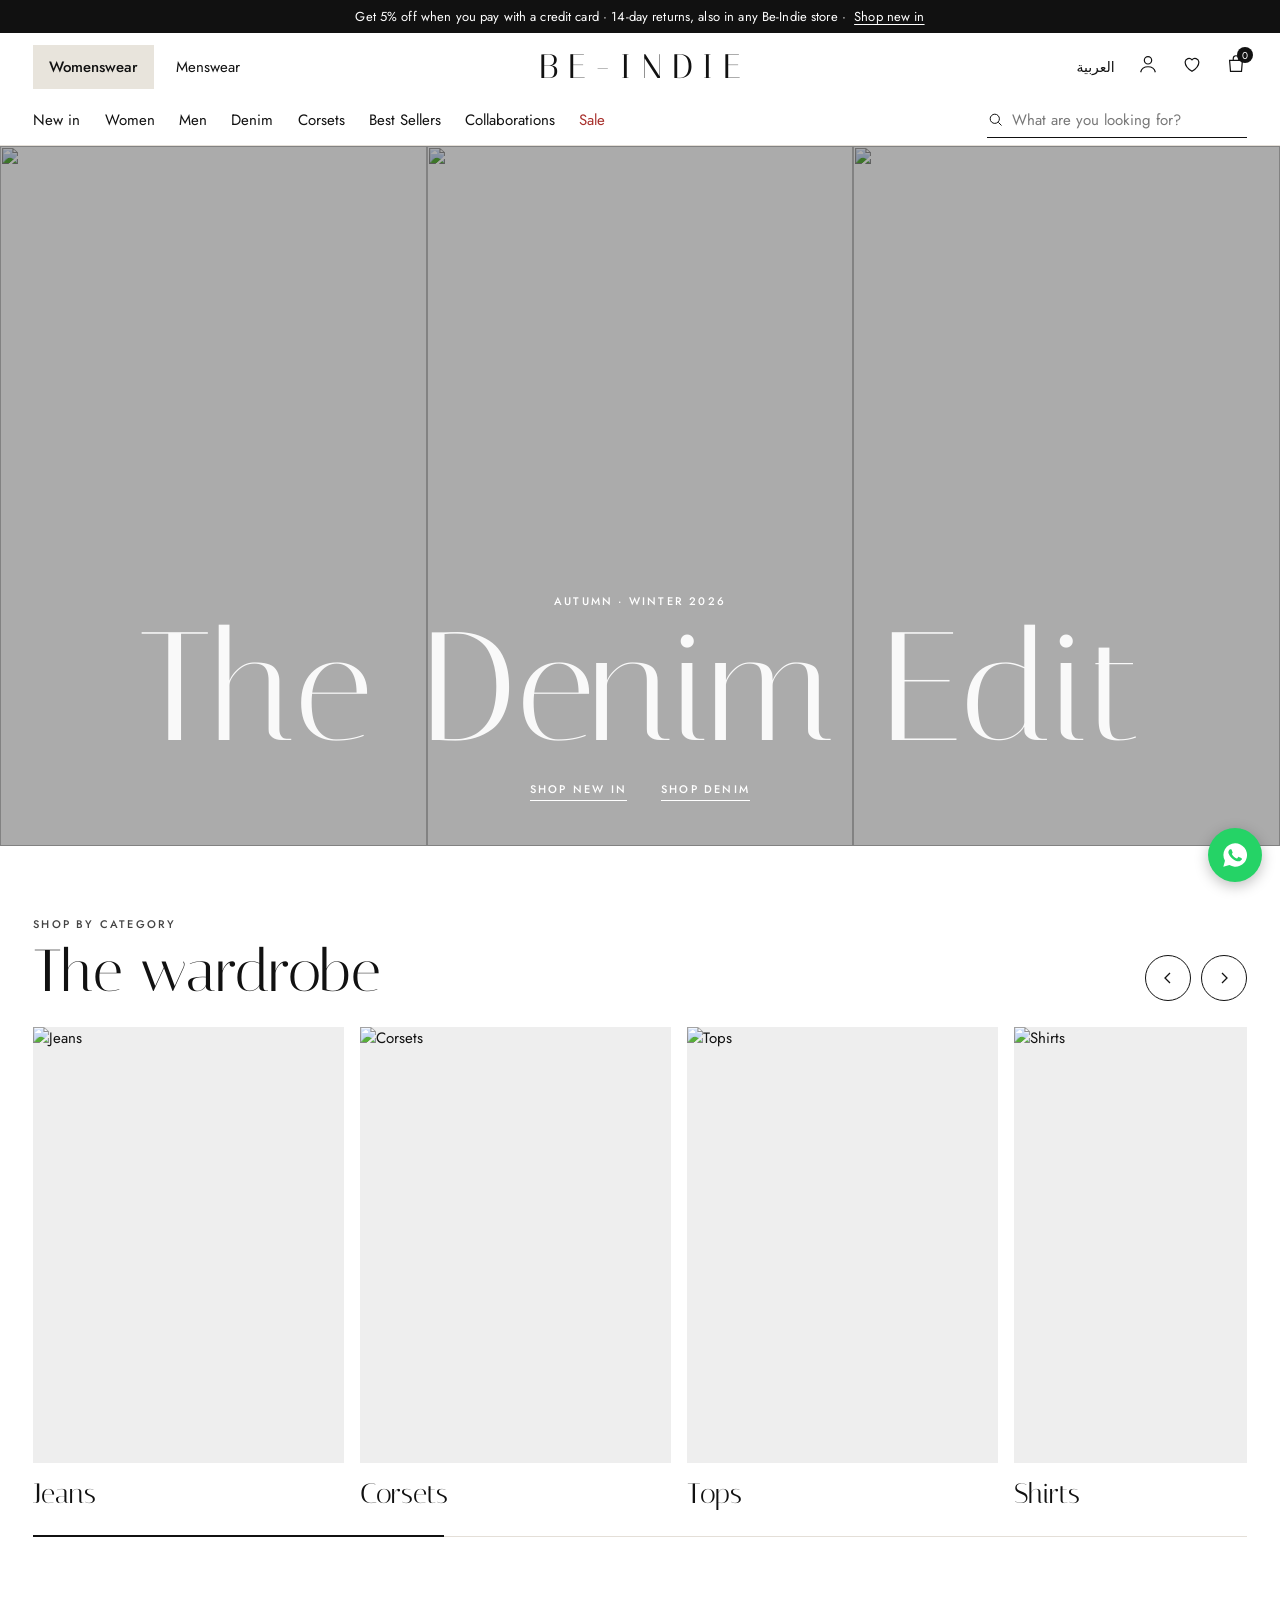
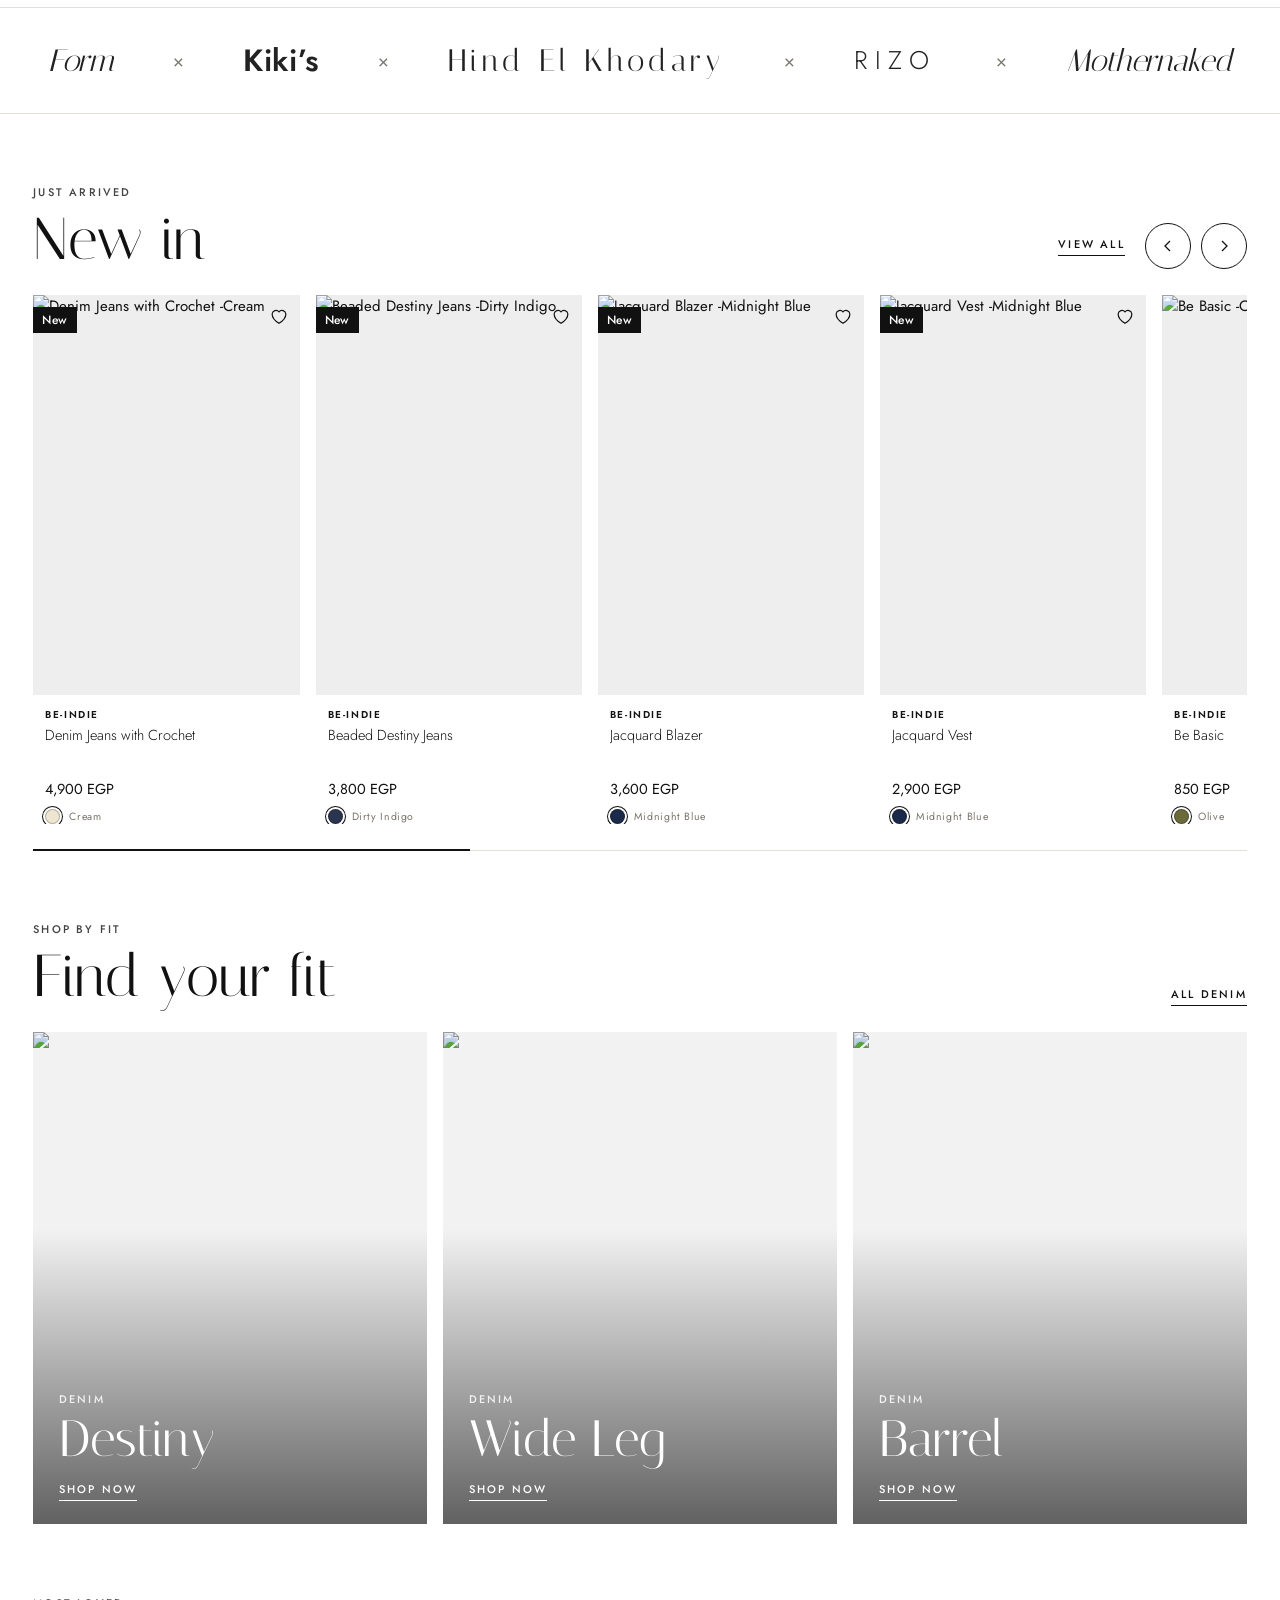
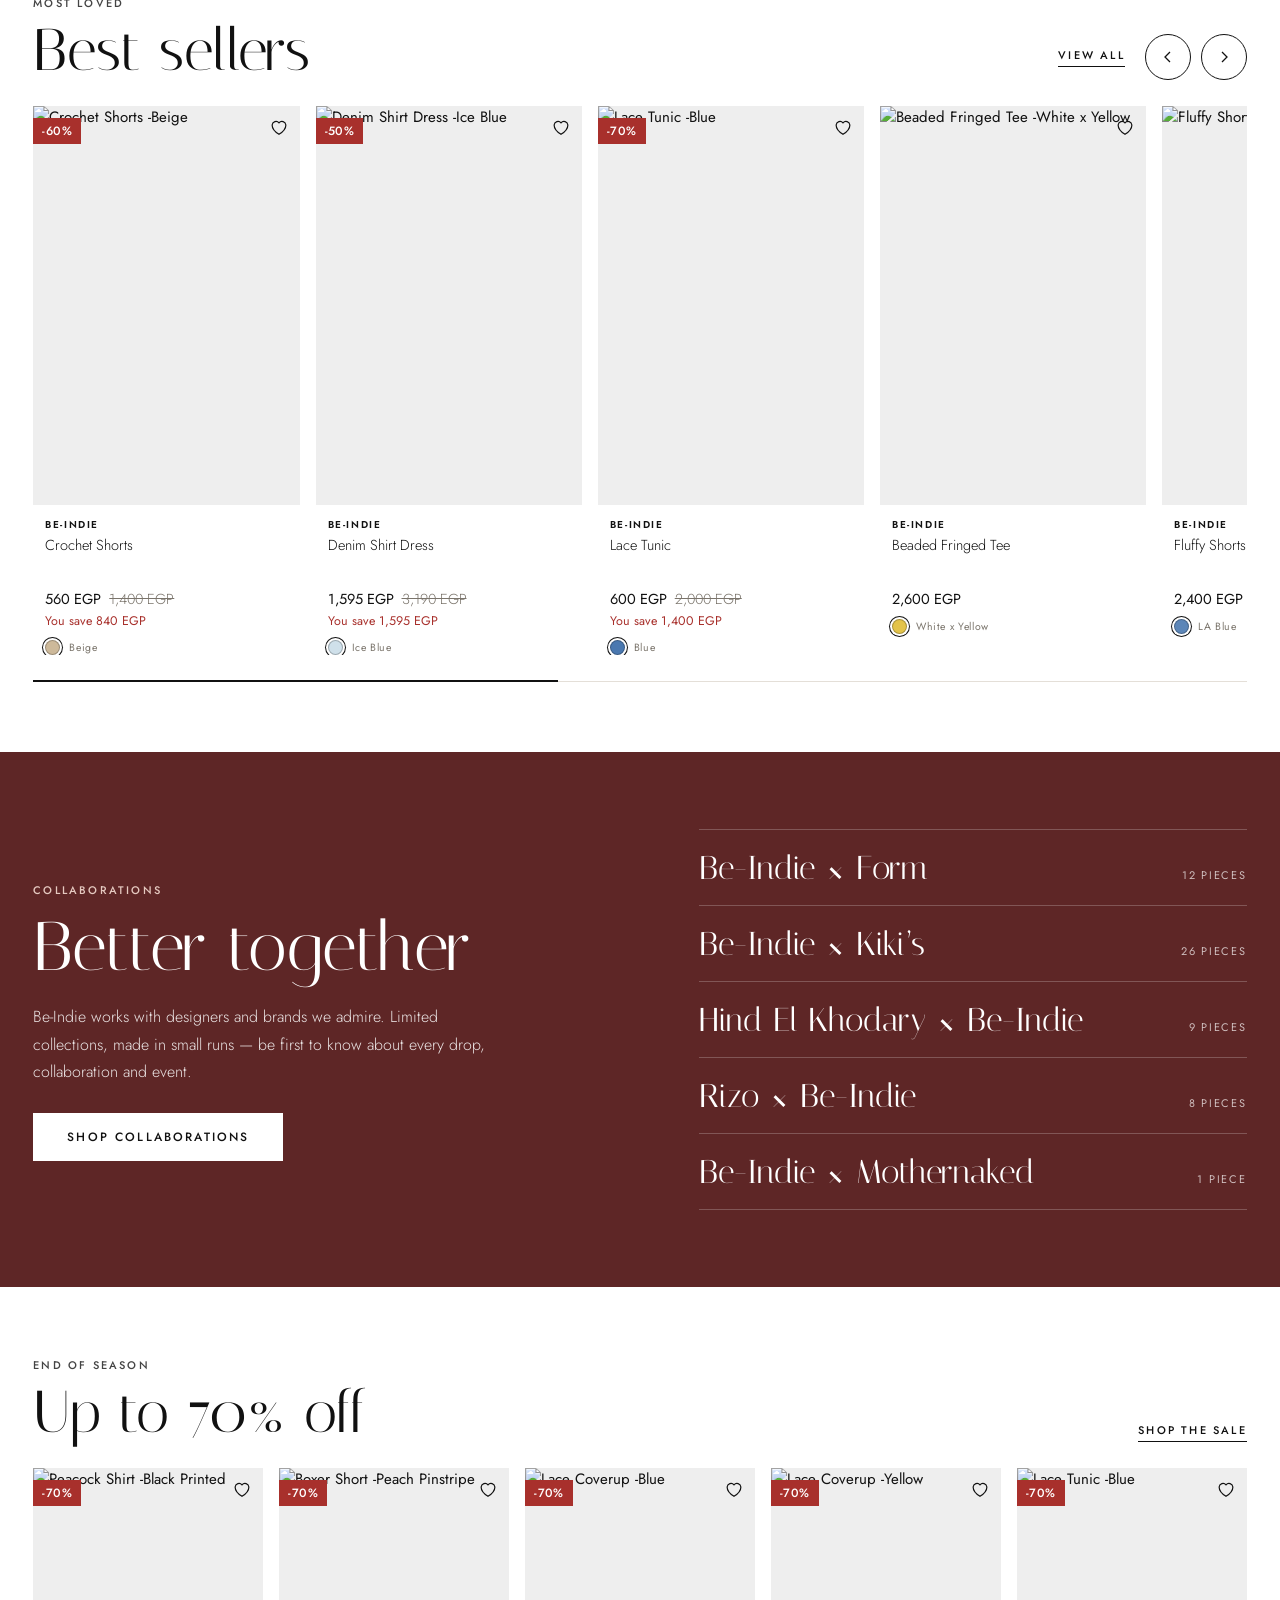
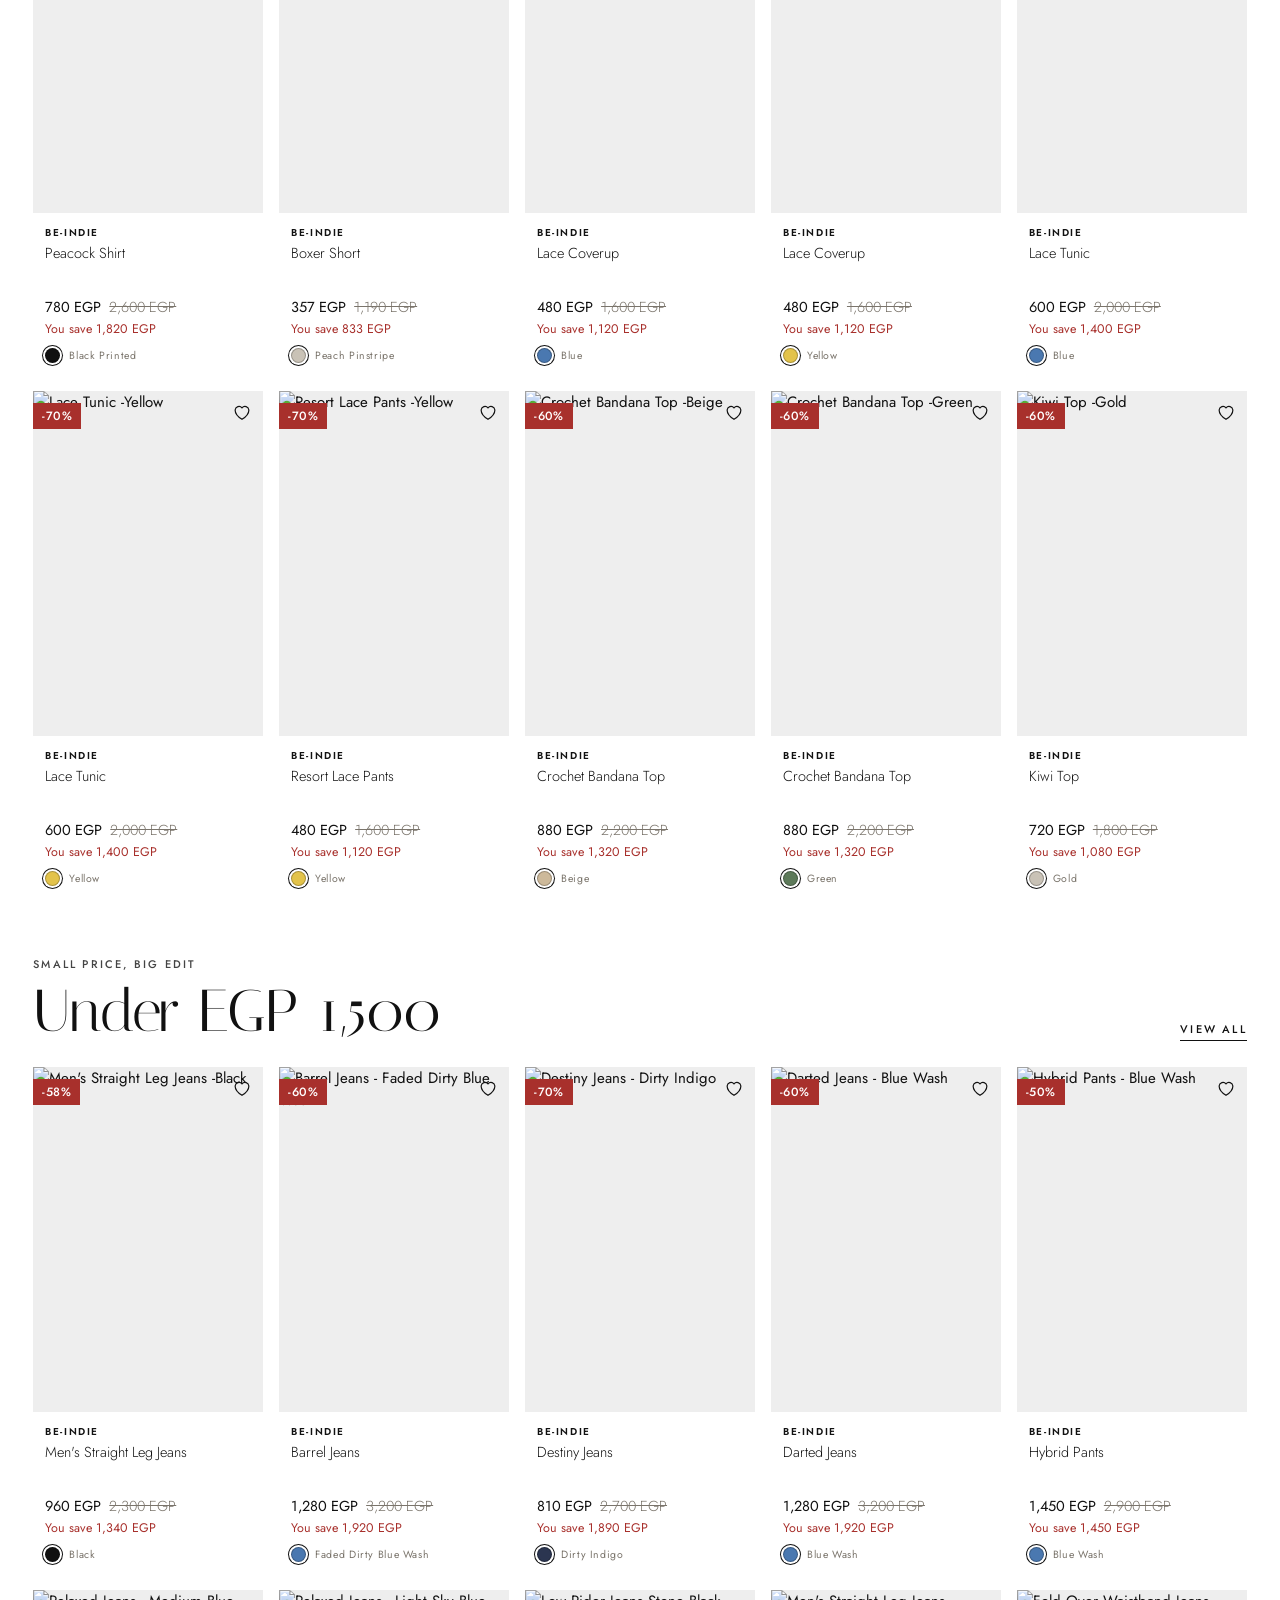
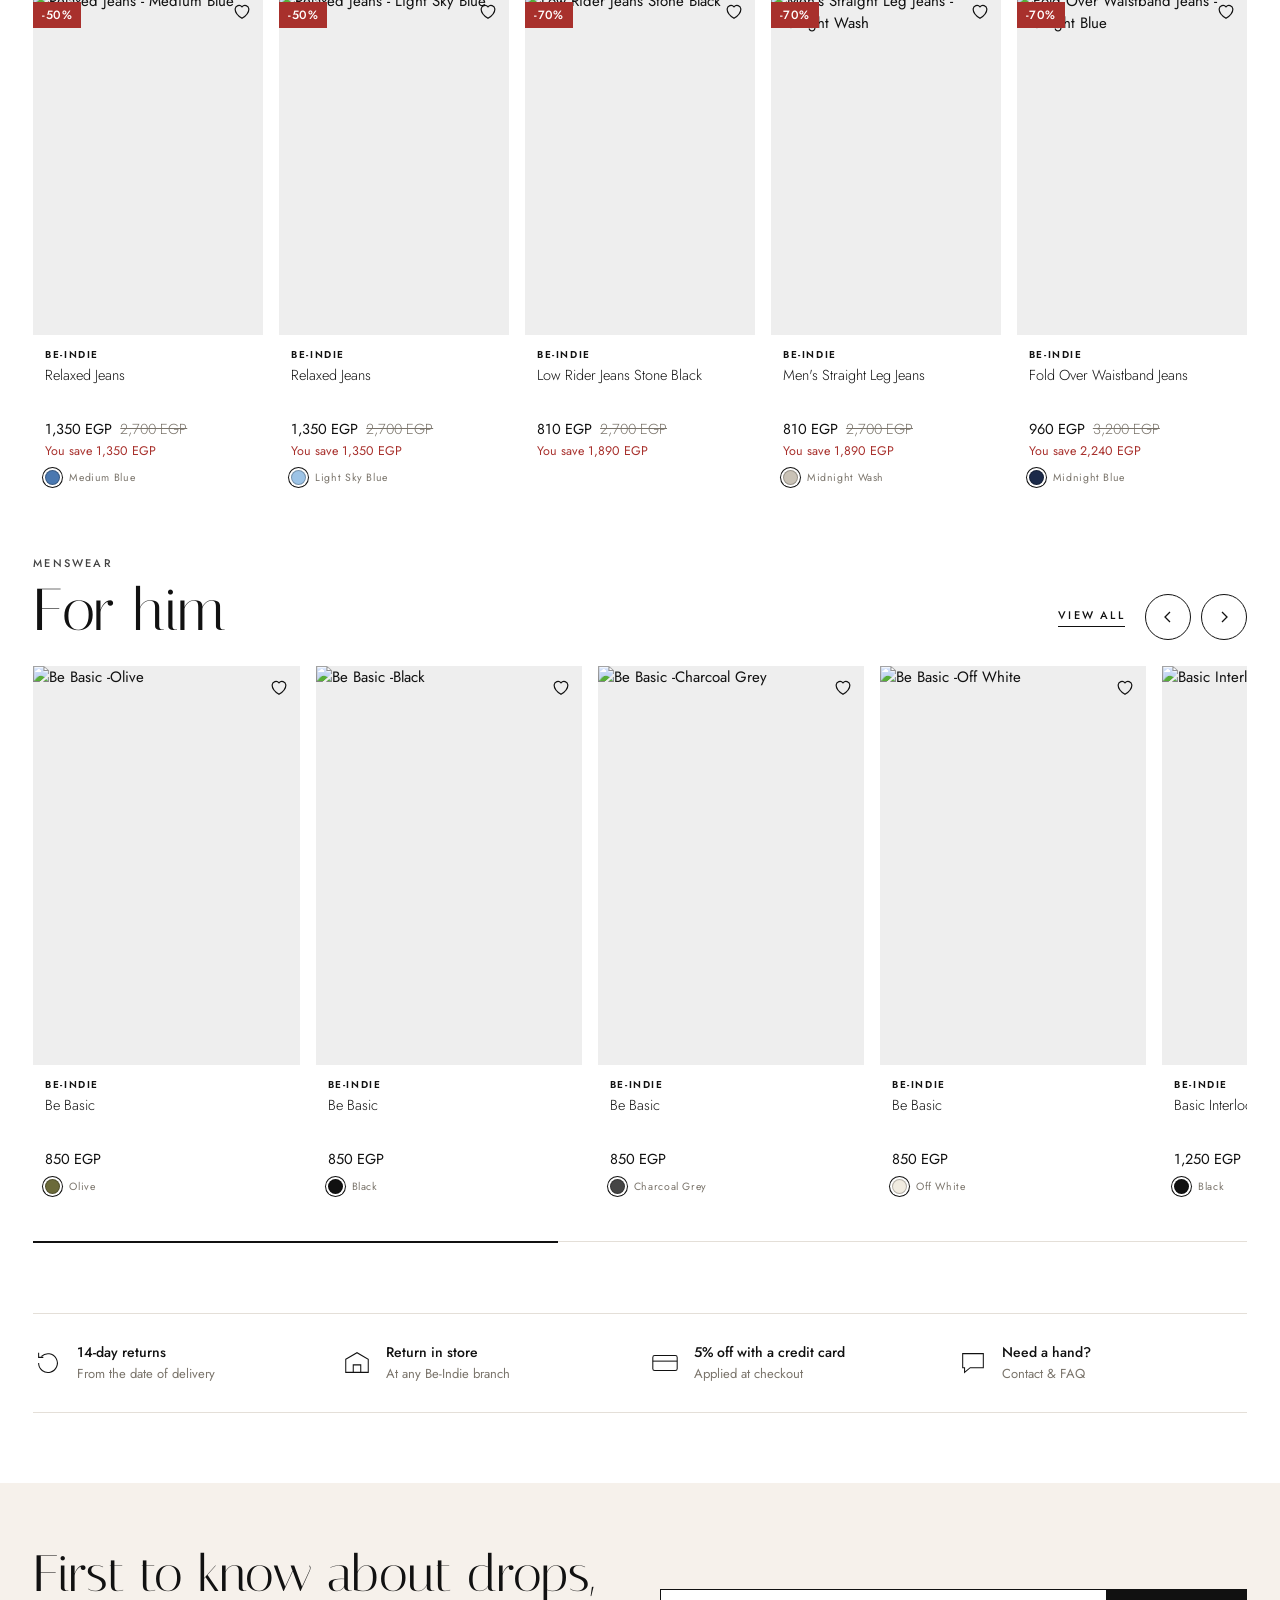
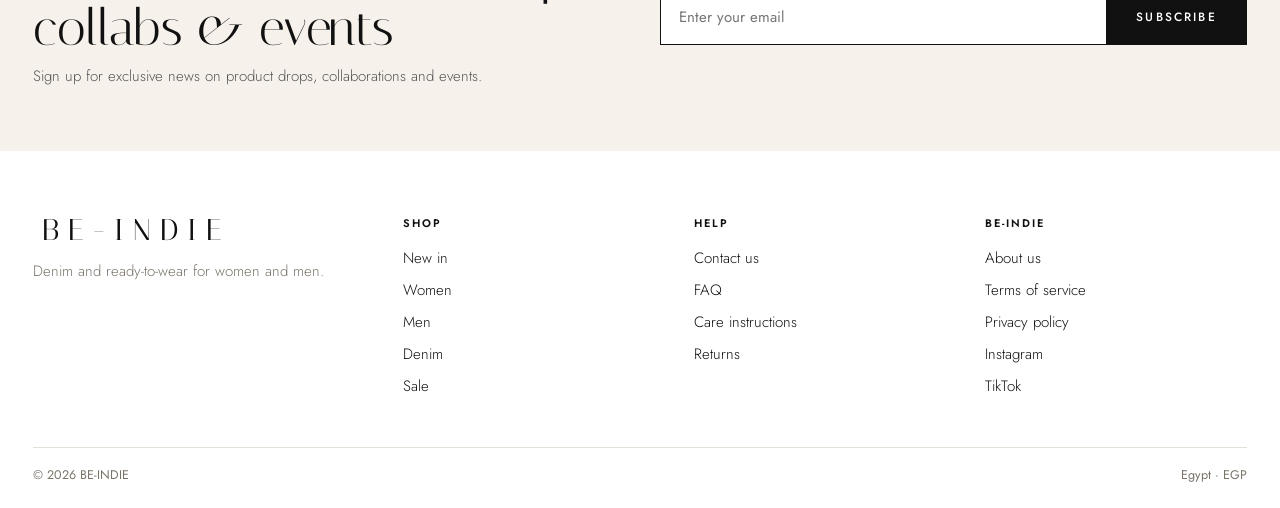
==== index.html @ b1886f9a "Add BE-INDIE website concept: homepage, product and collection pages Commerce-first redesign of be-i" ====
<!doctype html>
<html lang="en">
<head>
<meta charset="utf-8">
<meta name="viewport" content="width=device-width,initial-scale=1">
<title>BE-INDIE | Denim & Ready-to-Wear</title>
<link rel="preconnect" href="https://fonts.googleapis.com">
<link rel="preconnect" href="https://fonts.gstatic.com" crossorigin>
<link href="https://fonts.googleapis.com/css2?family=Italiana&family=Jost:wght@300;400;500;600&display=swap" rel="stylesheet">
<style>
:root{
  --ink:#111; --bg:#fff; --warm:#f6f1eb; --line:#e4dfd8; --mute:#7a746b; --burg:#5e2626; --sale:#a8302c;
  --disp:'Italiana',Georgia,serif; --sans:'Jost',system-ui,sans-serif; --gut:clamp(16px,2.6vw,38px);
}
*{box-sizing:border-box;margin:0;padding:0}
html{scroll-behavior:smooth}
body{background:var(--bg);color:var(--ink);font-family:var(--sans);font-weight:400;font-size:15px;-webkit-font-smoothing:antialiased;overflow-x:hidden}
a{color:inherit;text-decoration:none}
button{font:inherit;color:inherit;background:none;border:0;cursor:pointer}
img{display:block;width:100%;height:100%;object-fit:cover}
ul,li{list-style:none}
.eyebrow{font-size:11px;letter-spacing:.2em;text-transform:uppercase;font-weight:500;color:#444}
.u{border-bottom:1px solid currentColor;padding-bottom:3px;font-size:11px;letter-spacing:.2em;text-transform:uppercase;font-weight:500;white-space:nowrap}

/* ---------- announcement ---------- */
.announce{background:#111;color:#fff;text-align:center;font-size:13px;padding:7px var(--gut);letter-spacing:.01em}
.announce a{text-decoration:underline;text-underline-offset:3px;margin-left:4px}

/* ---------- header ---------- */
header{position:sticky;top:0;z-index:50;background:#fff;border-bottom:1px solid var(--line)}
.top{display:grid;grid-template-columns:1fr auto 1fr;align-items:center;padding:12px var(--gut) 6px}
.tabs{display:flex;gap:6px}
.tabs a{padding:11px 16px;font-size:15px;font-weight:400}
.tabs a.on{background:#e8e4dc;font-weight:500}
.logo{font-family:var(--disp);font-size:34px;letter-spacing:.3em;padding-left:.3em;line-height:1}
.util{display:flex;justify-content:flex-end;align-items:center;gap:22px}
.util .ar{font-size:14px}
.util svg{width:22px;height:22px;stroke:#111;fill:none;stroke-width:1.3}
.cart{position:relative}
.cart i{position:absolute;right:-6px;top:-6px;background:#111;color:#fff;font-style:normal;font-size:10px;width:16px;height:16px;border-radius:50%;display:grid;place-items:center}
.menu{display:flex;align-items:center;justify-content:space-between;padding:0 var(--gut)}
.menu nav{display:flex;gap:clamp(14px,1.9vw,30px)}
.menu nav>li>a{display:block;padding:14px 0 12px;font-size:15px;white-space:nowrap;border-bottom:2px solid transparent}
.menu nav>li:hover>a{border-color:#111}
.menu nav a.sale{color:var(--sale)}
.search{display:flex;align-items:center;gap:8px;border-bottom:1px solid #111;width:min(260px,22vw);padding:6px 0;margin:6px 0}
.search svg{width:17px;height:17px;stroke:#111;fill:none;stroke-width:1.4;flex:none}
.search input{border:0;outline:0;font:inherit;font-size:15px;width:100%;background:none}
.search input::placeholder{color:#777}
/* mega */
.menu nav>li{position:static}
.mega{position:absolute;left:0;right:0;top:100%;background:#fff;border-top:1px solid var(--line);border-bottom:1px solid var(--line);padding:30px var(--gut) 36px;display:none;grid-template-columns:repeat(3,1fr) 1.4fr 1.4fr;gap:34px}
.menu nav>li:hover .mega{display:grid}
.mega h5{font-size:11px;letter-spacing:.18em;text-transform:uppercase;font-weight:500;margin-bottom:14px;color:var(--mute)}
.mega li{margin-bottom:10px}
.mega li a:hover{text-decoration:underline;text-underline-offset:3px}
.mega .tile{position:relative;aspect-ratio:4/5;overflow:hidden;display:block}
.mega .tile::after{content:"";position:absolute;inset:0;background:linear-gradient(0deg,rgba(0,0,0,.45),transparent 55%)}
.mega .tile span{position:absolute;left:14px;bottom:12px;z-index:2;color:#fff;font-family:var(--disp);font-size:26px}
.burger,.ms{display:none}

/* ---------- hero ---------- */
.hero{position:relative;height:min(700px,calc(100vh - 150px));min-height:520px;display:grid;grid-template-columns:repeat(3,1fr);gap:0;color:#fff;overflow:hidden}
.hero .ph{position:relative;overflow:hidden}
.hero .ph img{object-position:50% 20%}
.hero::before{content:"";position:absolute;inset:0;background:rgba(10,10,10,.34);z-index:1}
.hero .copy{position:absolute;inset:0;z-index:2;display:flex;flex-direction:column;justify-content:flex-end;align-items:center;text-align:center;padding-bottom:clamp(28px,5vh,56px)}
.hero .copy .eyebrow{color:#fff;margin-bottom:6px}
.hero h1{font-family:var(--disp);font-weight:400;font-size:clamp(64px,12vw,190px);line-height:.95;letter-spacing:.01em;color:rgba(255,255,255,.92);white-space:nowrap}
.hero .cta{display:flex;gap:34px;margin-top:20px}

/* ---------- section head ---------- */
section{padding:clamp(44px,5.5vw,84px) var(--gut) 0}
.sh{display:flex;justify-content:space-between;align-items:flex-end;margin-bottom:26px;gap:18px}
.sh .eyebrow{display:block;margin-bottom:10px}
.sh h2{font-family:var(--disp);font-weight:400;font-size:clamp(38px,4.6vw,68px);line-height:1}
.sh .r{display:flex;align-items:center;gap:20px}
.arrows{display:flex;gap:10px}
.arrows button{width:46px;height:46px;border:1px solid #111;border-radius:50%;display:grid;place-items:center;transition:background .2s,color .2s}
.arrows button:hover{background:#111;color:#fff}
.arrows svg{width:16px;height:16px;stroke:currentColor;fill:none;stroke-width:1.3}

/* ---------- rail ---------- */
.rail{display:flex;gap:16px;overflow-x:auto;scrollbar-width:none;scroll-snap-type:x mandatory;scroll-padding-left:0}
.rail::-webkit-scrollbar{display:none}
.rail>*{scroll-snap-align:start}
.prog{height:1px;background:var(--line);margin-top:26px;position:relative}
.prog i{position:absolute;left:0;top:-.5px;height:2px;background:#111;width:30%;transition:left .1s}

/* category cards */
.cat{flex:0 0 clamp(210px,24.3vw,340px)}
.cat .im{aspect-ratio:5/7;overflow:hidden;background:#eee}
.cat .im img{transition:transform .9s}
.cat:hover img{transform:scale(1.04)}
.cat b{display:block;font-family:var(--disp);font-weight:400;font-size:clamp(24px,2.2vw,32px);margin-top:14px}

/* collab / brand band */
.band{margin-top:clamp(44px,5.5vw,84px);border-block:1px solid var(--line);display:flex;justify-content:space-around;align-items:center;gap:30px;padding:30px var(--gut);flex-wrap:wrap}
.band span{white-space:nowrap;color:#222;font-size:clamp(22px,2.4vw,34px)}
.band .w1{font-family:var(--disp);letter-spacing:.14em}
.band .w2{font-weight:600;letter-spacing:.02em}
.band .w3{font-family:var(--disp);font-style:italic}
.band .w4{font-weight:300;letter-spacing:.3em;text-transform:uppercase;font-size:clamp(18px,2vw,28px)}
.band .x{color:var(--mute);font-size:18px}

/* product card */
.card{flex:0 0 clamp(200px,20.8vw,300px);position:relative}
.card .ph{position:relative;aspect-ratio:2/3;overflow:hidden;background:#eee}
.card .ph img{position:absolute;inset:0;transition:opacity .5s}
.card .ph img+img{opacity:0}
.card:hover .ph img+img{opacity:1}
.card .cl{position:absolute;inset:0;z-index:2}
.card .heart{position:absolute;right:10px;top:10px;z-index:3}
.card .heart svg{width:22px;height:22px;stroke:#111;fill:none;stroke-width:1.3}
.card .heart.on svg{fill:#111}
.badge{position:absolute;left:0;top:12px;z-index:3;background:var(--sale);color:#fff;font-size:12px;font-weight:500;padding:4px 9px;letter-spacing:.04em}
.badge.n{background:#111}
.card .info{padding:12px 12px 0;min-height:112px}
.card .br{font-size:10px;letter-spacing:.16em;font-weight:600}
.card .nm{font-size:14.5px;margin:4px 0 14px;line-height:1.3;font-weight:300;display:-webkit-box;-webkit-line-clamp:2;-webkit-box-orient:vertical;overflow:hidden;min-height:38px}
.card .pr{font-size:14.5px;font-weight:400}
.card .pr s{color:var(--mute);margin-left:8px;font-weight:300}
.card .sv{font-size:12.5px;color:var(--sale);margin-top:3px}
.sw{display:flex;align-items:center;gap:9px;margin-top:10px}
.sw i{width:15px;height:15px;border-radius:50%;border:1px solid rgba(0,0,0,.25);box-shadow:0 0 0 2px #fff,0 0 0 3px #111}
.sw small{font-size:10.5px;color:var(--mute);letter-spacing:.06em}

/* grids */
.grid{display:grid;grid-template-columns:repeat(5,1fr);gap:28px 16px}
.grid .card{flex:none}

/* fit cards */
.fit3{display:grid;grid-template-columns:repeat(3,1fr);gap:16px}
.fit{position:relative;aspect-ratio:4/5;overflow:hidden;color:#fff;display:block}
.fit img{object-position:50% 88%;transition:transform 1s}
.fit:hover img{transform:scale(1.04)}
.fit::after{content:"";position:absolute;inset:0;background:linear-gradient(0deg,rgba(0,0,0,.62),rgba(0,0,0,.05) 60%)}
.fit .t{position:absolute;left:clamp(18px,2vw,30px);bottom:clamp(18px,2vw,30px);z-index:2}
.fit .t .eyebrow{color:rgba(255,255,255,.85);display:block;margin-bottom:6px}
.fit .t b{display:block;font-family:var(--disp);font-weight:400;font-size:clamp(34px,4vw,60px);line-height:1;margin-bottom:12px}

/* burgundy collab block */
.burg{background:var(--burg);color:#fff;margin-top:clamp(44px,5.5vw,84px);padding:clamp(48px,6vw,96px) var(--gut);display:grid;grid-template-columns:1.1fr 1fr;gap:clamp(30px,5vw,90px);align-items:center}
.burg h2{font-family:var(--disp);font-weight:400;font-size:clamp(42px,5.4vw,84px);line-height:1;margin:12px 0 22px}
.burg p{max-width:460px;line-height:1.7;font-weight:300;opacity:.88;margin-bottom:28px;font-size:16px}
.burg .eyebrow{color:#e5c9c0}
.btn{display:inline-block;background:#fff;color:#111;padding:15px 34px;font-size:12px;letter-spacing:.18em;text-transform:uppercase;font-weight:500;transition:background .2s}
.btn:hover{background:#eadfd4}
.burg ul li{display:flex;justify-content:space-between;align-items:baseline;border-top:1px solid rgba(255,255,255,.22);padding:18px 0;font-family:var(--disp);font-size:clamp(24px,2.6vw,38px)}
.burg ul li:last-child{border-bottom:1px solid rgba(255,255,255,.22)}
.burg ul small{font-family:var(--sans);font-size:11px;letter-spacing:.16em;text-transform:uppercase;opacity:.7}

/* trust */
.trust{display:grid;grid-template-columns:repeat(4,1fr);gap:20px;margin:clamp(44px,5.5vw,84px) var(--gut) 0;padding:28px 0;border-block:1px solid var(--line)}
.trust div{display:flex;gap:14px;align-items:center}
.trust svg{width:30px;height:30px;stroke:#111;fill:none;stroke-width:1.1;flex:none}
.trust b{display:block;font-weight:500;font-size:14px}
.trust span{font-size:13px;color:var(--mute)}

/* newsletter */
.news{background:var(--warm);margin-top:clamp(44px,5.5vw,84px);padding:clamp(44px,5vw,76px) var(--gut);display:grid;grid-template-columns:1fr 1fr;gap:40px;align-items:center}
.news h2{font-family:var(--disp);font-weight:400;font-size:clamp(34px,4vw,58px);line-height:1.05}
.news p{color:#555;margin-top:10px;font-weight:300}
.news form{display:flex}
.news input{flex:1;border:1px solid #111;border-right:0;padding:16px 18px;font:inherit;background:#fff;outline:0}
.news button{background:#111;color:#fff;padding:0 30px;font-size:12px;letter-spacing:.18em;text-transform:uppercase;font-weight:500}

/* footer */
footer{padding:clamp(44px,5vw,70px) var(--gut) 24px}
footer .cols{display:grid;grid-template-columns:1.3fr 1fr 1fr 1fr;gap:30px;padding-bottom:40px}
footer .logo{font-size:30px;display:block;margin-bottom:14px}
footer p.a{color:var(--mute);max-width:300px;line-height:1.6;font-weight:300}
footer h4{font-size:11px;letter-spacing:.18em;text-transform:uppercase;font-weight:600;margin-bottom:16px}
footer li{margin-bottom:10px;font-weight:300}
footer li a:hover{text-decoration:underline;text-underline-offset:3px}
footer .bot{border-top:1px solid var(--line);padding-top:18px;display:flex;justify-content:space-between;flex-wrap:wrap;gap:10px;font-size:12.5px;color:var(--mute)}
.wa{position:fixed;right:18px;bottom:18px;z-index:60;width:54px;height:54px;border-radius:50%;background:#25d366;display:grid;place-items:center;box-shadow:0 4px 14px rgba(0,0,0,.25)}
.wa svg{width:28px;height:28px;fill:#fff}

/* drawer */
.drawer{position:fixed;inset:0;background:#fff;z-index:90;transform:translateX(-100%);transition:transform .4s;padding:20px var(--gut);overflow:auto}
.drawer.open{transform:none}
.drawer .tabs{margin:20px 0 8px}
.drawer li a{display:block;padding:15px 0;border-bottom:1px solid var(--line);font-size:18px}
.drawer .x{font-size:26px}

@media (max-width:1100px){
  .menu nav{display:none}.menu .search{display:none}.menu{display:none}
  .top{grid-template-columns:auto 1fr auto;padding:10px var(--gut)}
  .tabs{display:none}
  .burger,.ms{display:block}
  .top .logo{text-align:center;font-size:26px}
  .util .ar{display:none}.util .acc{display:none}
  .grid{grid-template-columns:repeat(3,1fr)}
  .burg,.news{grid-template-columns:1fr}
  .trust{grid-template-columns:repeat(2,1fr)}
  footer .cols{grid-template-columns:1fr 1fr}
}
@media (max-width:700px){
  .hero{grid-template-columns:1fr;min-height:560px}
  .hero .ph:nth-child(n+2){display:none}
  .hero h1{font-size:19vw;white-space:normal;line-height:.9}
  .fit3{grid-template-columns:1fr}
  .fit{aspect-ratio:4/4.4}
  .grid{grid-template-columns:repeat(2,1fr);gap:24px 10px}
  .card{flex-basis:62vw}
  .cat{flex-basis:62vw}
  .arrows{display:none}
  .sh{align-items:flex-start}
  .news form{flex-direction:column}.news input{border-right:1px solid #111}.news button{padding:16px}
  .announce{font-size:11.5px}
}
</style>
</head>
<body>

<div class="announce">Get 5% off when you pay with a credit card · 14-day returns, also in any Be-Indie store · <a href="#new">Shop new in</a></div>

<header id="hdr">
  <div class="top">
    <div class="tabs"><a href="#" class="on">Womenswear</a><a href="#men">Menswear</a></div>
    <button class="burger" id="burger" aria-label="Menu"><svg width="24" height="24" viewBox="0 0 24 24" stroke="#111" fill="none" stroke-width="1.4"><path d="M3 7h18M3 12h18M3 17h18"/></svg></button>
    <a href="#" class="logo">BE-INDIE</a>
    <div class="util">
      <button class="ms" aria-label="Search"><svg viewBox="0 0 24 24"><circle cx="11" cy="11" r="6.5"/><path d="m16 16 4.5 4.5"/></svg></button>
      <a class="ar" href="#">العربية</a>
      <button class="acc" aria-label="Account"><svg viewBox="0 0 24 24"><circle cx="12" cy="8" r="4"/><path d="M4 21c1-4.5 4.2-6 8-6s7 1.5 8 6"/></svg></button>
      <button aria-label="Wishlist"><svg viewBox="0 0 24 24"><path d="M12 20s-7.5-4.6-7.5-10.2A4.3 4.3 0 0 1 12 7.4a4.3 4.3 0 0 1 7.5 2.4C19.5 15.4 12 20 12 20z"/></svg></button>
      <button class="cart" aria-label="Bag"><svg viewBox="0 0 24 24"><path d="M5 8h14l-1 12H6zM9 8V6a3 3 0 0 1 6 0v2"/></svg><i id="bagN">0</i></button>
    </div>
  </div>
  <div class="menu">
    <nav>
      <li><a href="collection.html?c=new">New in</a></li>
      <li><a href="collection.html?c=women">Women</a>
        <div class="mega" id="megaW"></div></li>
      <li><a href="collection.html?c=men">Men</a>
        <div class="mega" id="megaM"></div></li>
      <li><a href="collection.html?c=denim">Denim</a>
        <div class="mega" id="megaD"></div></li>
      <li><a href="collection.html?c=corsets">Corsets</a></li>
      <li><a href="#picks">Best Sellers</a></li>
      <li><a href="#collabs">Collaborations</a></li>
      <li><a href="collection.html?c=sale" class="sale">Sale</a></li>
    </nav>
    <label class="search"><svg viewBox="0 0 24 24"><circle cx="11" cy="11" r="6.5"/><path d="m16 16 4.5 4.5"/></svg><input placeholder="What are you looking for?" aria-label="Search"></label>
  </div>
</header>

<div class="drawer" id="drawer">
  <button class="x" id="closeD" aria-label="Close">✕</button>
  <div class="tabs"><a href="#" class="on">Womenswear</a><a href="#men">Menswear</a></div>
  <ul>
    <li><a href="collection.html?c=new">New in</a></li><li><a href="collection.html?c=women">Women</a></li><li><a href="collection.html?c=men">Men</a></li><li><a href="collection.html?c=denim">Denim</a></li><li><a href="collection.html?c=corsets">Corsets</a></li><li><a href="#picks">Best Sellers</a></li><li><a href="#collabs">Collaborations</a></li><li><a href="collection.html?c=sale" style="color:var(--sale)">Sale</a></li>
  </ul>
</div>

<!-- HERO -->
<div class="hero" id="hero">
  <div class="ph"></div><div class="ph"></div><div class="ph"></div>
  <div class="copy">
    <span class="eyebrow">Autumn · Winter 2026</span>
    <h1>The Denim Edit</h1>
    <div class="cta"><a class="u" href="#new">Shop new in</a><a class="u" href="#fit">Shop denim</a></div>
  </div>
</div>

<!-- CATEGORIES -->
<section id="cats">
  <div class="sh"><div><span class="eyebrow">Shop by category</span><h2>The wardrobe</h2></div>
    <div class="arrows"><button data-r="rCat" data-d="-1" aria-label="Prev"><svg viewBox="0 0 16 16"><path d="m10 3-5 5 5 5"/></svg></button><button data-r="rCat" data-d="1" aria-label="Next"><svg viewBox="0 0 16 16"><path d="m6 3 5 5-5 5"/></svg></button></div></div>
  <div class="rail" id="rCat"></div><div class="prog"><i></i></div>
</section>

<!-- COLLAB BAND -->
<div class="band" id="collabs">
  <span class="w3">Form</span><span class="x">×</span><span class="w2">Kiki’s</span><span class="x">×</span><span class="w1">Hind El Khodary</span><span class="x">×</span><span class="w4">Rizo</span><span class="x">×</span><span class="w3">Mothernaked</span>
</div>

<!-- NEW IN -->
<section id="new">
  <div class="sh"><div><span class="eyebrow">Just arrived</span><h2>New in</h2></div>
    <div class="r"><a class="u" href="collection.html?c=new">View all</a><div class="arrows"><button data-r="rNew" data-d="-1" aria-label="Prev"><svg viewBox="0 0 16 16"><path d="m10 3-5 5 5 5"/></svg></button><button data-r="rNew" data-d="1" aria-label="Next"><svg viewBox="0 0 16 16"><path d="m6 3 5 5-5 5"/></svg></button></div></div></div>
  <div class="rail" id="rNew"></div><div class="prog"><i></i></div>
</section>

<!-- FIT -->
<section id="fit">
  <div class="sh"><div><span class="eyebrow">Shop by fit</span><h2>Find your fit</h2></div><a class="u" href="collection.html?c=denim">All denim</a></div>
  <div class="fit3" id="fit3"></div>
</section>

<!-- PICKS -->
<section id="picks">
  <div class="sh"><div><span class="eyebrow">Most loved</span><h2>Best sellers</h2></div>
    <div class="r"><a class="u" href="#picks">View all</a><div class="arrows"><button data-r="rPick" data-d="-1" aria-label="Prev"><svg viewBox="0 0 16 16"><path d="m10 3-5 5 5 5"/></svg></button><button data-r="rPick" data-d="1" aria-label="Next"><svg viewBox="0 0 16 16"><path d="m6 3 5 5-5 5"/></svg></button></div></div></div>
  <div class="rail" id="rPick"></div><div class="prog"><i></i></div>
</section>

<!-- COLLABS BLOCK -->
<div class="burg">
  <div>
    <span class="eyebrow">Collaborations</span>
    <h2>Better together</h2>
    <p>Be-Indie works with designers and brands we admire. Limited collections, made in small runs — be first to know about every drop, collaboration and event.</p>
    <a class="btn" href="#collabs">Shop collaborations</a>
  </div>
  <ul>
    <li>Be-Indie × Form <small>12 pieces</small></li>
    <li>Be-Indie × Kiki’s <small>26 pieces</small></li>
    <li>Hind El Khodary × Be-Indie <small>9 pieces</small></li>
    <li>Rizo × Be-Indie <small>8 pieces</small></li>
    <li>Be-Indie × Mothernaked <small>1 piece</small></li>
  </ul>
</div>

<!-- SALE -->
<section id="sale">
  <div class="sh"><div><span class="eyebrow">End of season</span><h2>Up to 70% off</h2></div><a class="u" href="collection.html?c=sale">Shop the sale</a></div>
  <div class="grid" id="gSale"></div>
</section>

<!-- UNDER -->
<section id="under">
  <div class="sh"><div><span class="eyebrow">Small price, big edit</span><h2>Under EGP 1,500</h2></div><a class="u" href="#under">View all</a></div>
  <div class="grid" id="gUnder"></div>
</section>

<!-- MEN -->
<section id="men">
  <div class="sh"><div><span class="eyebrow">Menswear</span><h2>For him</h2></div>
    <div class="r"><a class="u" href="#men">View all</a><div class="arrows"><button data-r="rMen" data-d="-1" aria-label="Prev"><svg viewBox="0 0 16 16"><path d="m10 3-5 5 5 5"/></svg></button><button data-r="rMen" data-d="1" aria-label="Next"><svg viewBox="0 0 16 16"><path d="m6 3 5 5-5 5"/></svg></button></div></div></div>
  <div class="rail" id="rMen"></div><div class="prog"><i></i></div>
</section>

<!-- TRUST -->
<div class="trust">
  <div><svg viewBox="0 0 32 32"><path d="M6 16a10 10 0 1 0 3-7M6 5v5h5"/></svg><p><b>14-day returns</b><span>From the date of delivery</span></p></div>
  <div><svg viewBox="0 0 32 32"><path d="M4 12 16 5l12 7v14H4zM12 26v-8h8v8"/></svg><p><b>Return in store</b><span>At any Be-Indie branch</span></p></div>
  <div><svg viewBox="0 0 32 32"><rect x="3" y="8" width="26" height="16" rx="2"/><path d="M3 14h26"/></svg><p><b>5% off with a credit card</b><span>Applied at checkout</span></p></div>
  <div><svg viewBox="0 0 32 32"><path d="M5 6h22v15H13l-6 5v-5H5z"/></svg><p><b>Need a hand?</b><span>Contact & FAQ</span></p></div>
</div>

<!-- NEWSLETTER -->
<div class="news">
  <div><h2>First to know about drops, collabs & events</h2><p>Sign up for exclusive news on product drops, collaborations and events.</p></div>
  <form onsubmit="event.preventDefault();this.innerHTML='<p style=&quot;font-size:18px&quot;>Thank you — you are on the list.</p>'"><input type="email" placeholder="Enter your email" required aria-label="Email"><button type="submit">Subscribe</button></form>
</div>

<footer>
  <div class="cols">
    <div><a href="#" class="logo">BE-INDIE</a><p class="a">Denim and ready-to-wear for women and men.</p></div>
    <div><h4>Shop</h4><ul><li><a href="collection.html?c=new">New in</a></li><li><a href="collection.html?c=women">Women</a></li><li><a href="collection.html?c=men">Men</a></li><li><a href="collection.html?c=denim">Denim</a></li><li><a href="collection.html?c=sale">Sale</a></li></ul></div>
    <div><h4>Help</h4><ul><li><a href="#">Contact us</a></li><li><a href="#">FAQ</a></li><li><a href="#">Care instructions</a></li><li><a href="#">Returns</a></li></ul></div>
    <div><h4>Be-Indie</h4><ul><li><a href="#">About us</a></li><li><a href="#">Terms of service</a></li><li><a href="#">Privacy policy</a></li><li><a href="#">Instagram</a></li><li><a href="#">TikTok</a></li></ul></div>
  </div>
  <div class="bot"><span>© 2026 BE-INDIE</span><span>Egypt · EGP</span></div>
</footer>

<a class="wa" href="#" aria-label="Chat on WhatsApp"><svg viewBox="0 0 24 24"><path d="M12 2a10 10 0 0 0-8.6 15L2 22l5.2-1.4A10 10 0 1 0 12 2zm5.2 14.2c-.2.6-1.3 1.2-1.8 1.2-.5.1-1 .2-3.3-.7-2.8-1.2-4.6-4-4.7-4.2-.1-.2-1.1-1.5-1.1-2.8s.7-2 1-2.3c.2-.3.5-.3.7-.3h.5c.2 0 .4 0 .6.5l.8 2c.1.2.1.4 0 .6l-.4.6c-.1.2-.3.3-.1.6.2.3.8 1.3 1.7 2.1 1.1 1 2 1.3 2.3 1.4.3.1.4.1.6-.1l.8-1c.2-.3.4-.2.6-.1l1.9.9c.3.1.5.2.5.3.1.2.1.7-.1 1.3z"/></svg></a>

<script src="data.js"></script>
<script>
const D=window.DATA;
const img=(s,w)=>s+(s.includes('?')?'&':'?')+'width='+w;
const egp=n=>n.toLocaleString('en-US')+' EGP';
const heart='<svg viewBox="0 0 24 24"><path d="M12 20s-7.5-4.6-7.5-10.2A4.3 4.3 0 0 1 12 7.4a4.3 4.3 0 0 1 7.5 2.4C19.5 15.4 12 20 12 20z"/></svg>';
const COL={'midnight blue':'#1b2a4a','ice blue':'#cfe0ea','la blue':'#5c86b8','stone blue':'#7f9fc4','dirty indigo':'#2b3550','indigo':'#2b3550','cream':'#efe6d2','beige':'#cdb99a','black':'#111','off white':'#f1ece1','white':'#fafafa','olive':'#6b6a3a','charcoal':'#454545','grey':'#8a8a8a','brown':'#6b4a32','red':'#a3262a','burgundy':'#6a1f2b','yellow':'#e3c34a','indie blue':'#3d6aa5','light blue':'#a9c7e3','washed out':'#b8c7d6','sky blue':'#9cc3e6','blue':'#4a78b0','cali blue':'#5f8fc2','medium blue':'#4a78b0','faded indie blue':'#7ea1cc','pink':'#e6a9b5','green':'#5d7a5a','navy':'#1b2a4a','dirty wash':'#4b5a72','light stone blue':'#9db8d6','medium acid blue':'#5d86b3'};
function colour(t){const m=t.match(/\s-\s*(.+)$/);const n=(m?m[1]:'').trim().toLowerCase();if(!n)return null;let k=Object.keys(COL).filter(k=>n.includes(k)).sort((a,b)=>b.length-a.length)[0];return{name:m[1].trim(),hex:k?COL[k]:'#c9c2b6'}}
function title(t){return t.replace(/\s+-\s*.+$/,'').replace(/\s*-[A-Za-z].*$/,'').trim()}
function card(p,tag){
  const off=p.c?Math.round((1-p.p/p.c)*100):0, c=colour(p.t);
  const badge=off?`<span class="badge">-${off}%</span>`:(tag?`<span class="badge n">${tag}</span>`:'');
  return `<article class="card"><div class="ph">${badge}<button class="heart" aria-label="Wishlist">${heart}</button><a class="cl" href="product.html?h=${p.h}" aria-label="${p.t}"></a>
   <img loading="lazy" src="${img(p.i[0],600)}" alt="${p.t}">${p.i[1]?`<img loading="lazy" src="${img(p.i[1],600)}" alt="">`:''}</div>
   <div class="info"><div class="br">BE-INDIE</div><div class="nm">${title(p.t)}</div>
   <div class="pr">${egp(p.p)}${p.c?`<s>${egp(p.c)}</s>`:''}</div>${p.c?`<div class="sv">You save ${egp(p.c-p.p)}</div>`:''}
   ${c?`<div class="sw"><i style="background:${c.hex}"></i><small>${c.name}</small></div>`:''}</div></article>`;
}
document.querySelectorAll('#hero .ph').forEach((el,i)=>el.innerHTML=`<img src="${img(D.hero[i],1100)}" alt="">`);
document.getElementById('rCat').innerHTML=D.cats.map(c=>`<a class="cat" href="#new"><div class="im"><img loading="lazy" src="${img(c.i,600)}" alt="${c.n}"></div><b>${c.n}</b></a>`).join('');
document.getElementById('rNew').innerHTML=D.new.map((p,i)=>card(p,i<4?'New':'')).join('');
document.getElementById('rPick').innerHTML=D.best.map(p=>card(p)).join('');
document.getElementById('rMen').innerHTML=D.men.map(p=>card(p)).join('');
document.getElementById('gSale').innerHTML=D.sale.map(p=>card(p)).join('');
document.getElementById('gUnder').innerHTML=D.under.map(p=>card(p)).join('');
document.getElementById('fit3').innerHTML=D.fits.slice(0,3).map(f=>`<a class="fit" href="#fit"><img loading="lazy" src="${img(f.i,900)}" alt="${f.n}"><div class="t"><span class="eyebrow">Denim</span><b>${f.n}</b><span class="u">Shop now</span></div></a>`).join('');
const links=a=>a.map(x=>`<li><a href="#cats">${x}</a></li>`).join('');
const tile=(f,l)=>`<a class="tile" href="#fit"><img loading="lazy" src="${img(f.i,500)}" alt=""><span>${l}</span></a>`;
document.getElementById('megaW').innerHTML=`<div><h5>Clothing</h5><ul>${links(['Jeans','Tops','Shirts','T-Shirts','Dresses','Matching Sets','Jackets & Outerwear'])}</ul></div><div><h5>Edits</h5><ul>${links(['Corsets','The Knit Shop','Leather Edit','Shorts','Skirts','Sports Bra'])}</ul></div><div><h5>Shop by</h5><ul>${links(['New in','Best Sellers','Resort Collection','No Pressure Fits','Sale'])}</ul></div>${tile(D.cats[1],'Corsets')}${tile(D.fits[0],'Destiny')}`;
document.getElementById('megaM').innerHTML=`<div><h5>Clothing</h5><ul>${links(['Upperwear','Bottoms','Sets','Shirts','Shorts'])}</ul></div><div><h5>Shop by</h5><ul>${links(['New in','Best Sellers','Sale','Unisex'])}</ul></div><div></div>${tile({i:D.men[0].i[0]},'Menswear')}${tile({i:D.men[2].i[0]},'Jeans')}`;
document.getElementById('megaD').innerHTML=`<div><h5>Fits</h5><ul>${links(D.fits.map(f=>f.n))}</ul></div><div><h5>Washes</h5><ul>${links(['Midnight Blue','Ice Blue','LA Blue','Stone Blue','Dirty Indigo','Black'])}</ul></div><div><h5>Shop by</h5><ul>${links(['New in','Be-Dazzled','Best Sellers','Sale'])}</ul></div>${tile(D.fits[1],'Wide Leg')}${tile(D.fits[2],'Barrel')}`;
document.addEventListener('click',e=>{
  const h=e.target.closest('.heart');if(h){h.classList.toggle('on')}
  const a=e.target.closest('[data-r]');if(a){const r=document.getElementById(a.dataset.r);r.scrollBy({left:a.dataset.d*r.clientWidth*.8,behavior:'smooth'})}
});
document.querySelectorAll('.rail').forEach(r=>{
  const bar=r.parentElement.querySelector('.prog i');if(!bar)return;
  const up=()=>{const vis=r.clientWidth/r.scrollWidth;bar.style.width=Math.min(100,vis*100)+'%';const max=r.scrollWidth-r.clientWidth;const p=max>0?r.scrollLeft/max:0;bar.style.left=(p*(100-vis*100))+'%'};
  r.addEventListener('scroll',up,{passive:true});addEventListener('resize',up);setTimeout(up,300);
  r.querySelectorAll('img').forEach(i=>i.addEventListener('load',up));
});
const dr=document.getElementById('drawer');
document.getElementById('burger').onclick=()=>dr.classList.add('open');
document.getElementById('closeD').onclick=()=>dr.classList.remove('open');
dr.querySelectorAll('a').forEach(a=>a.onclick=()=>dr.classList.remove('open'));
</script>
</body>
</html>
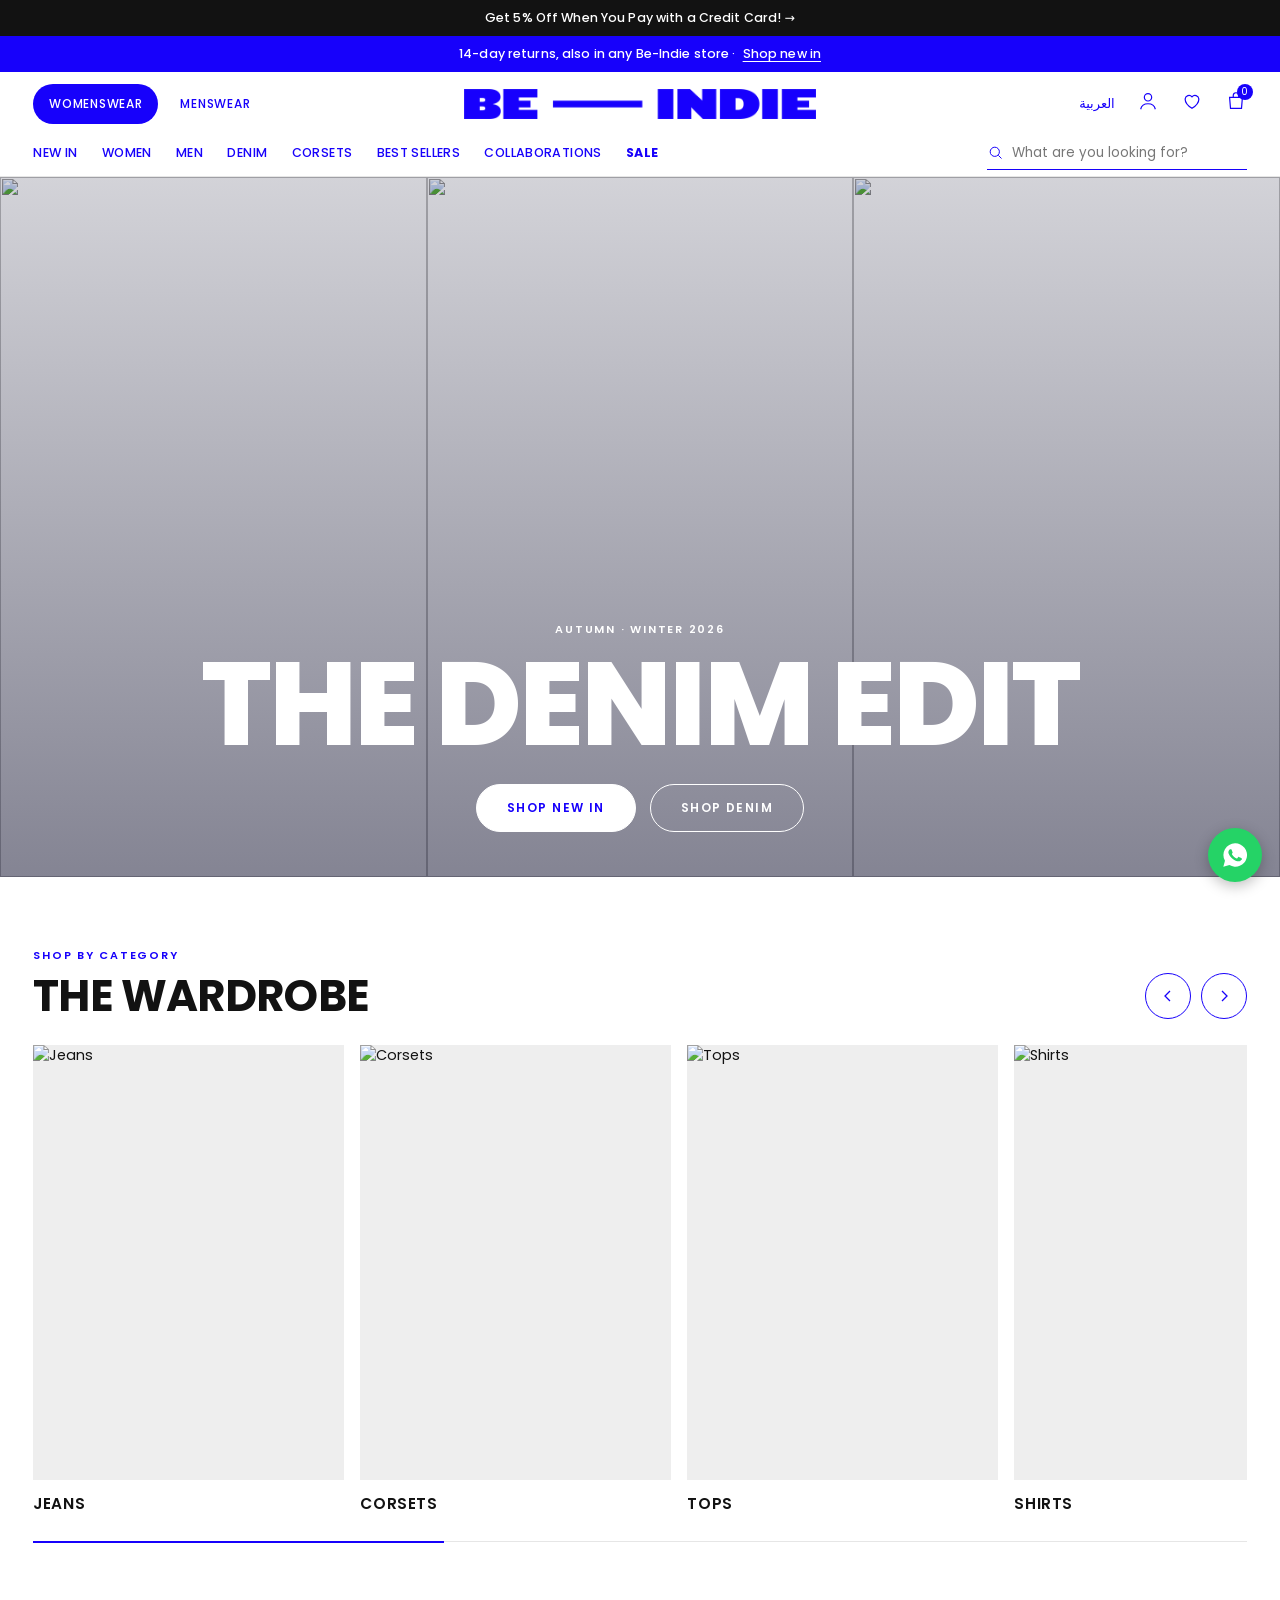
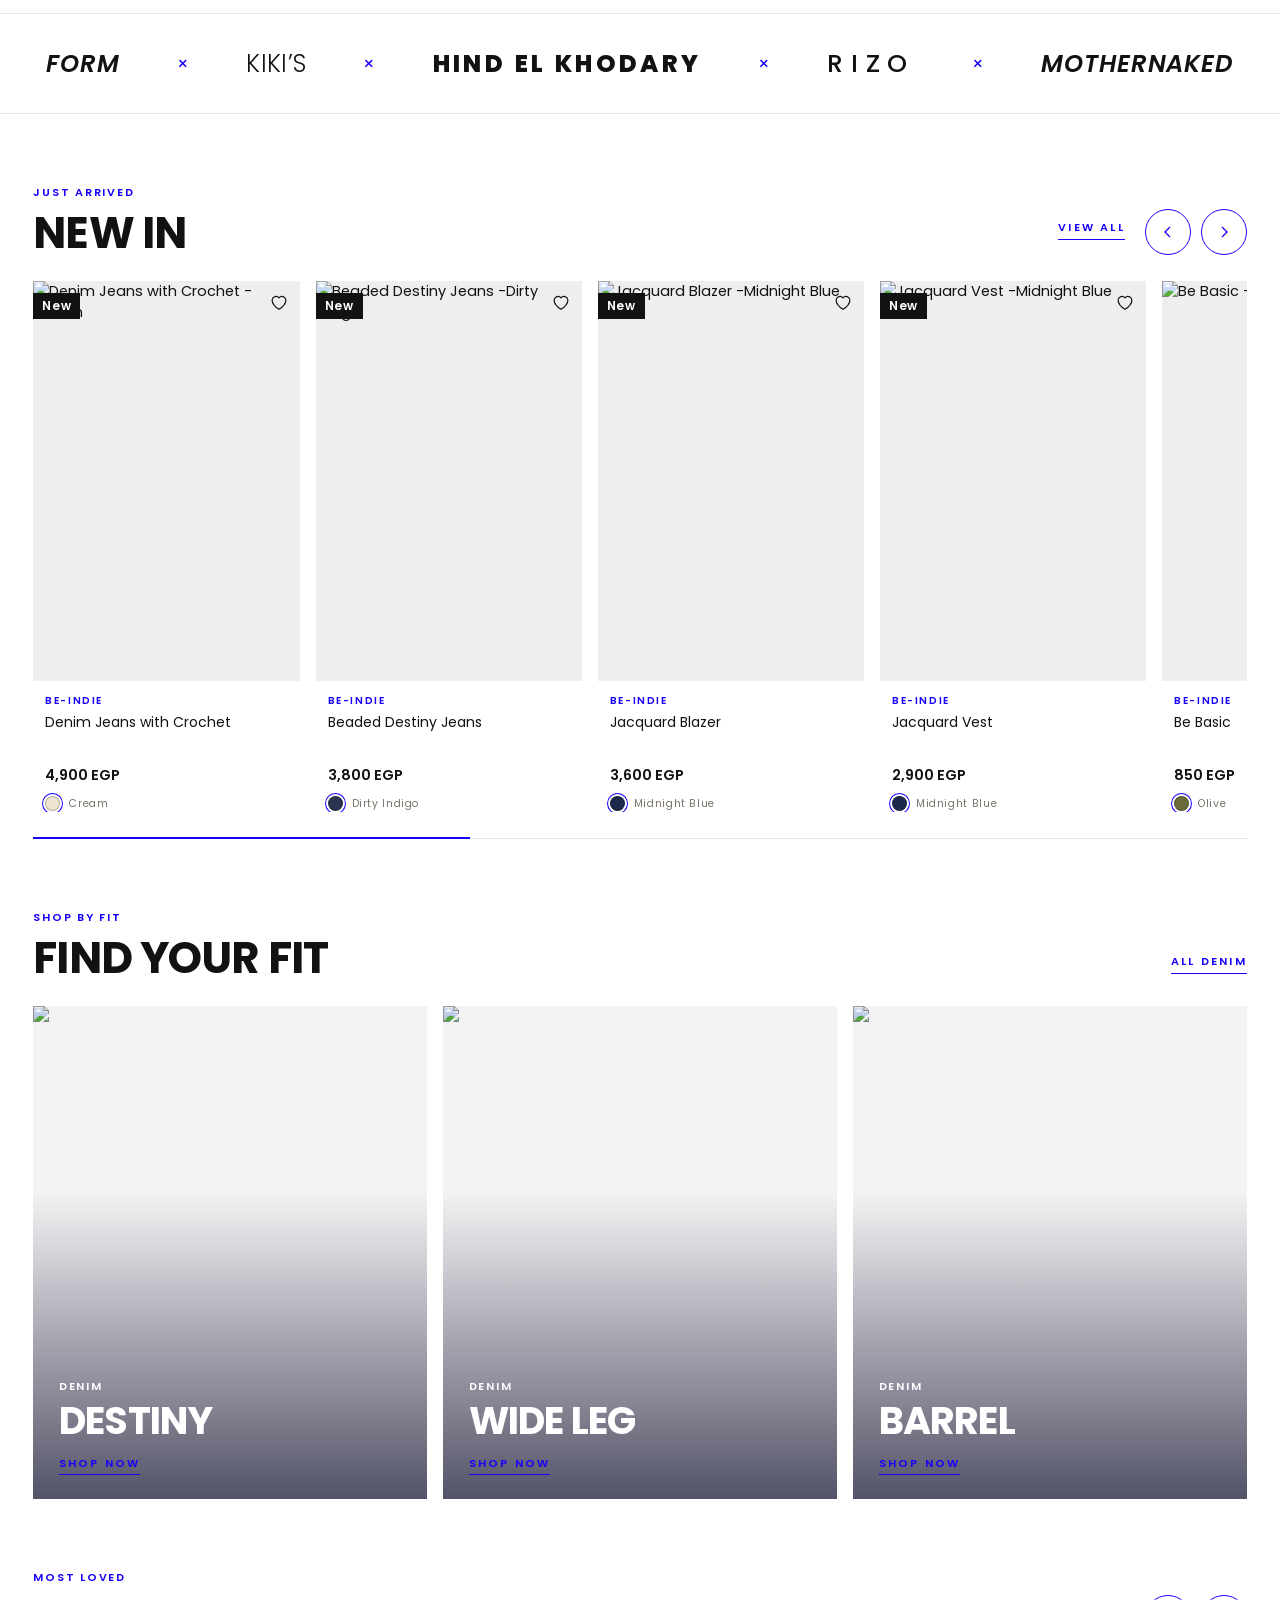
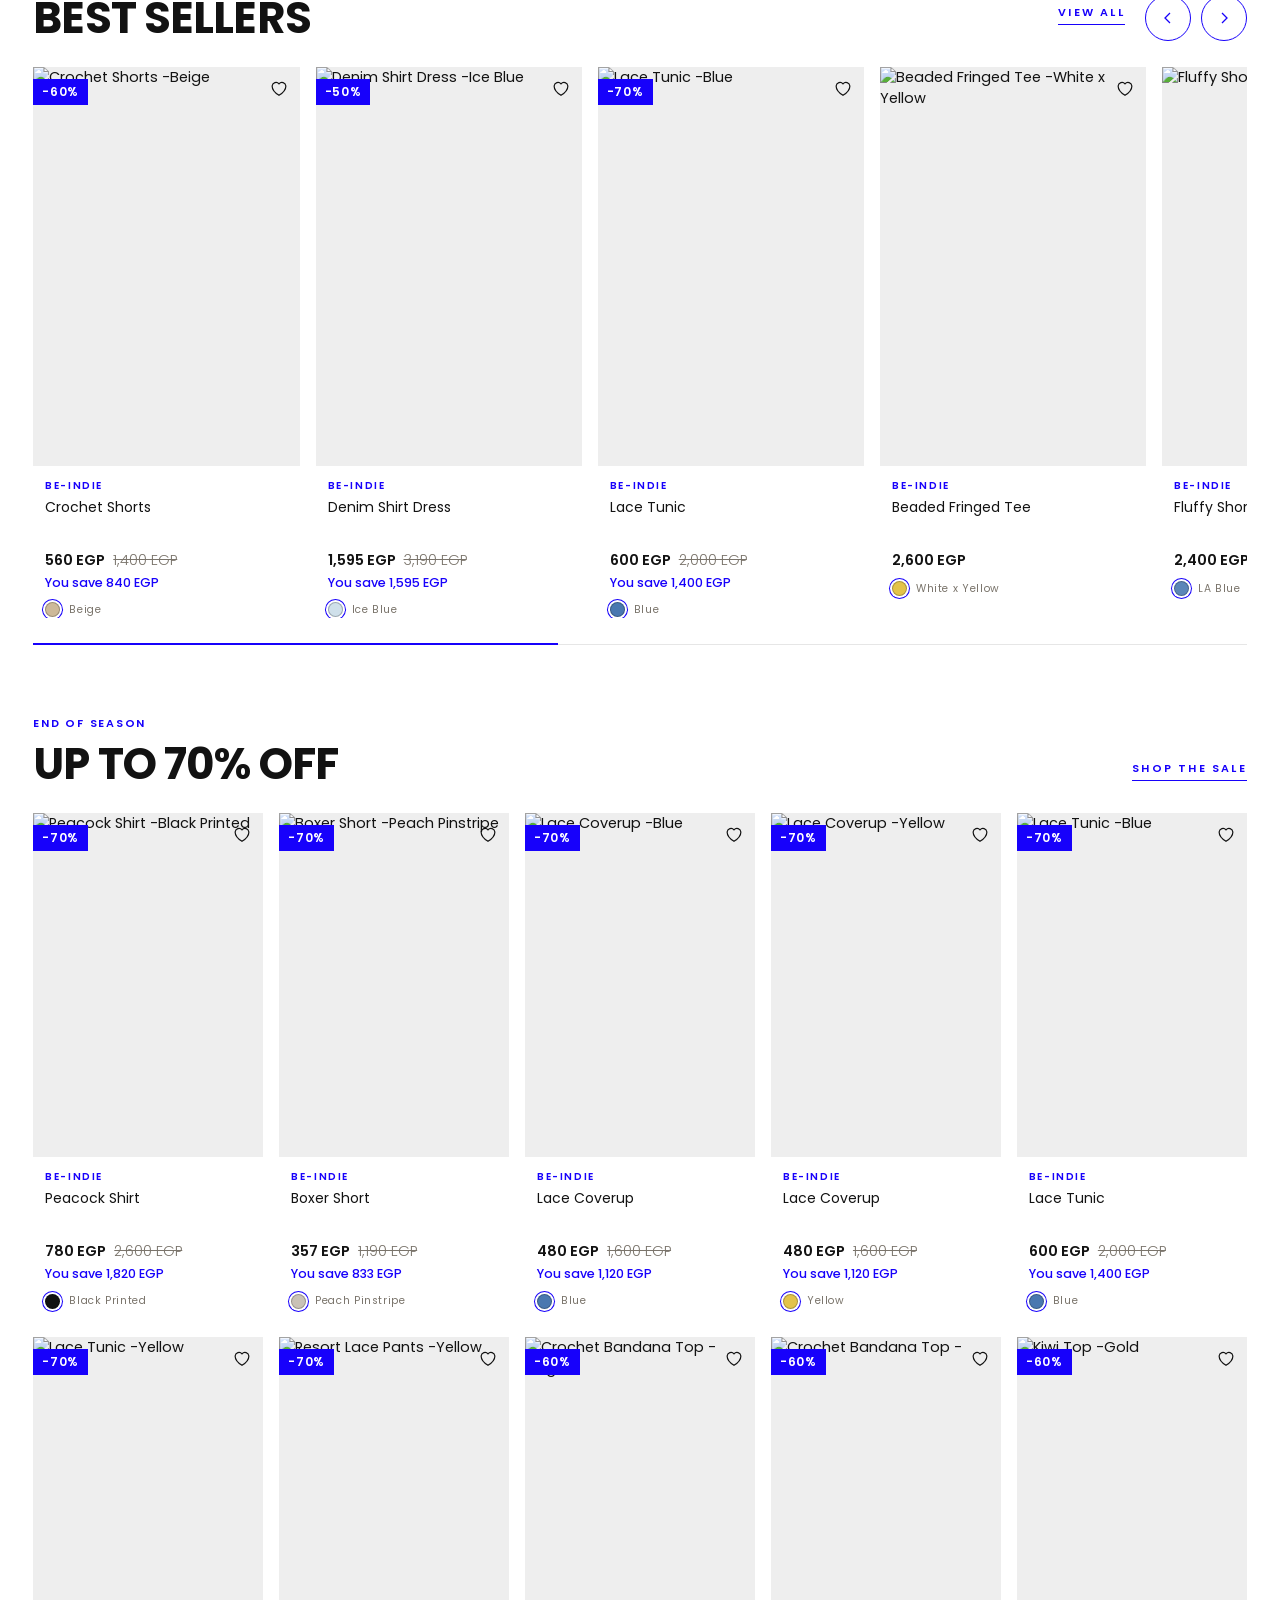
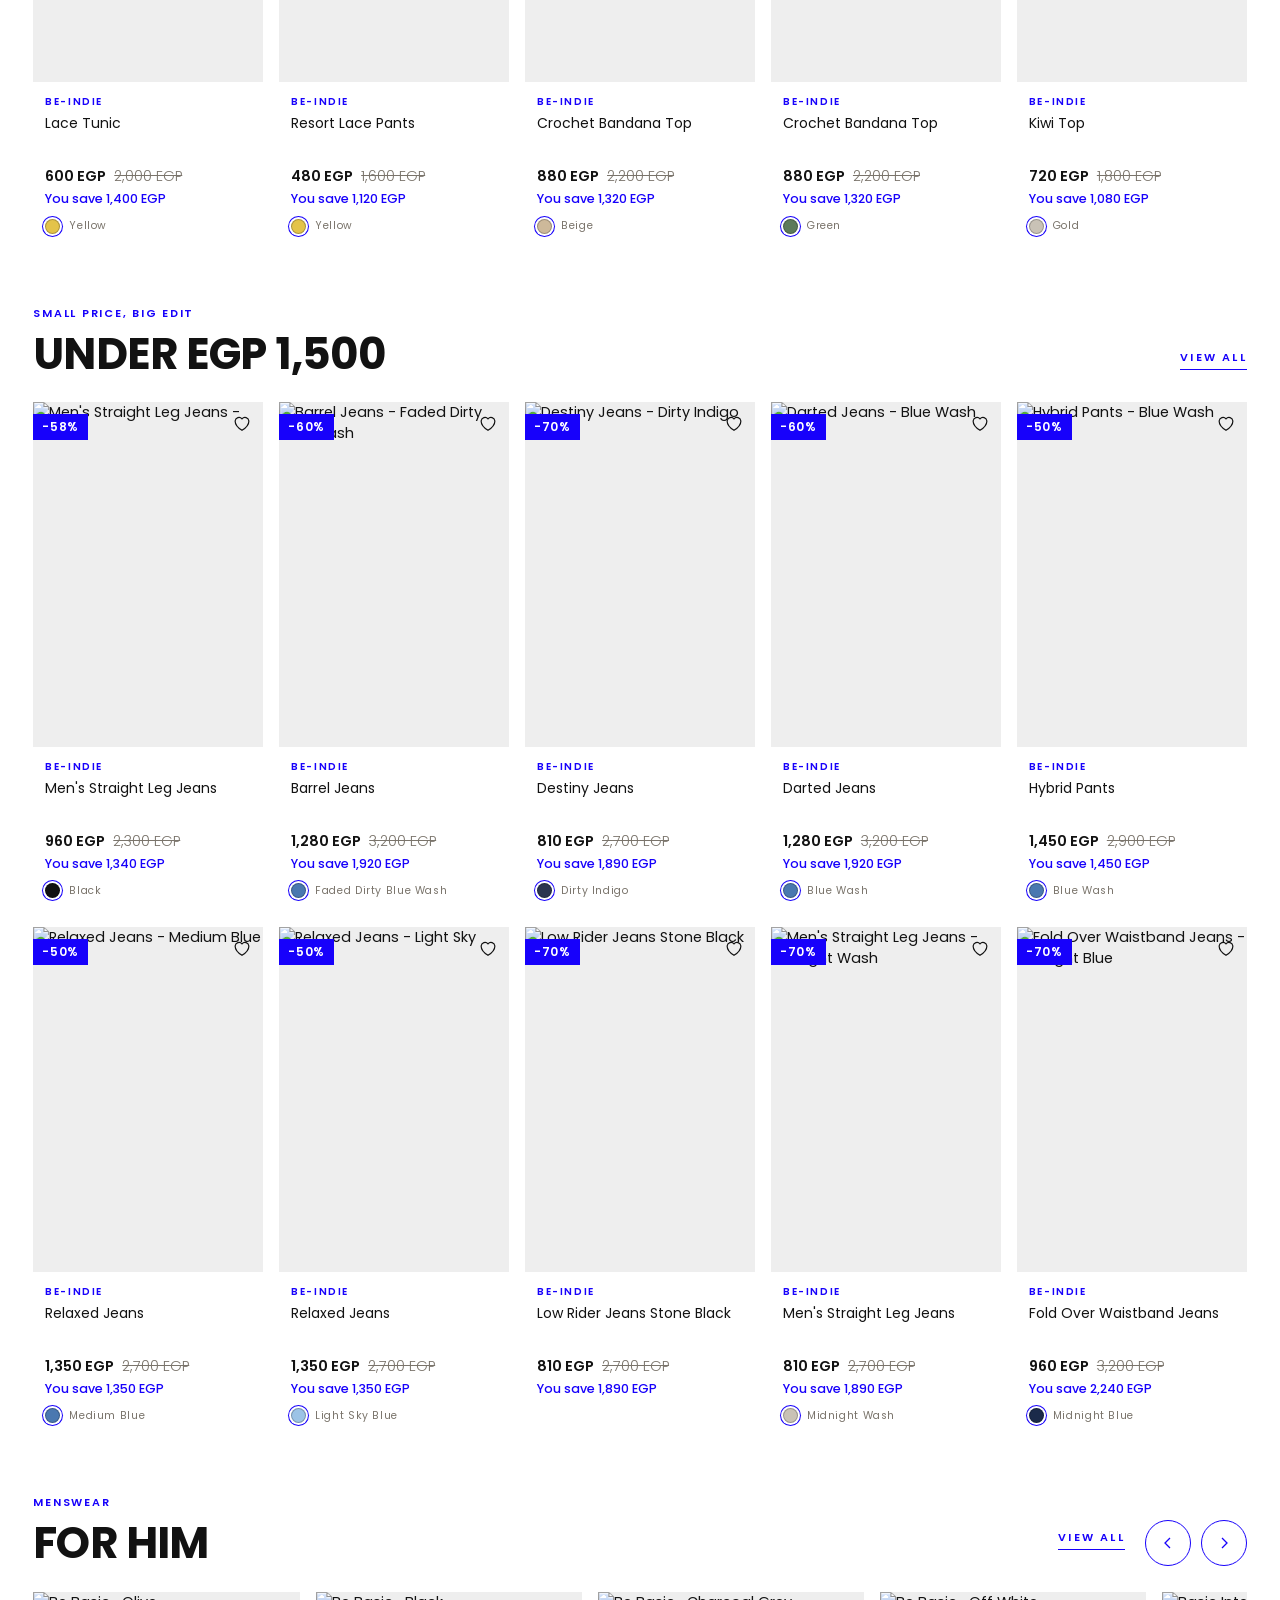
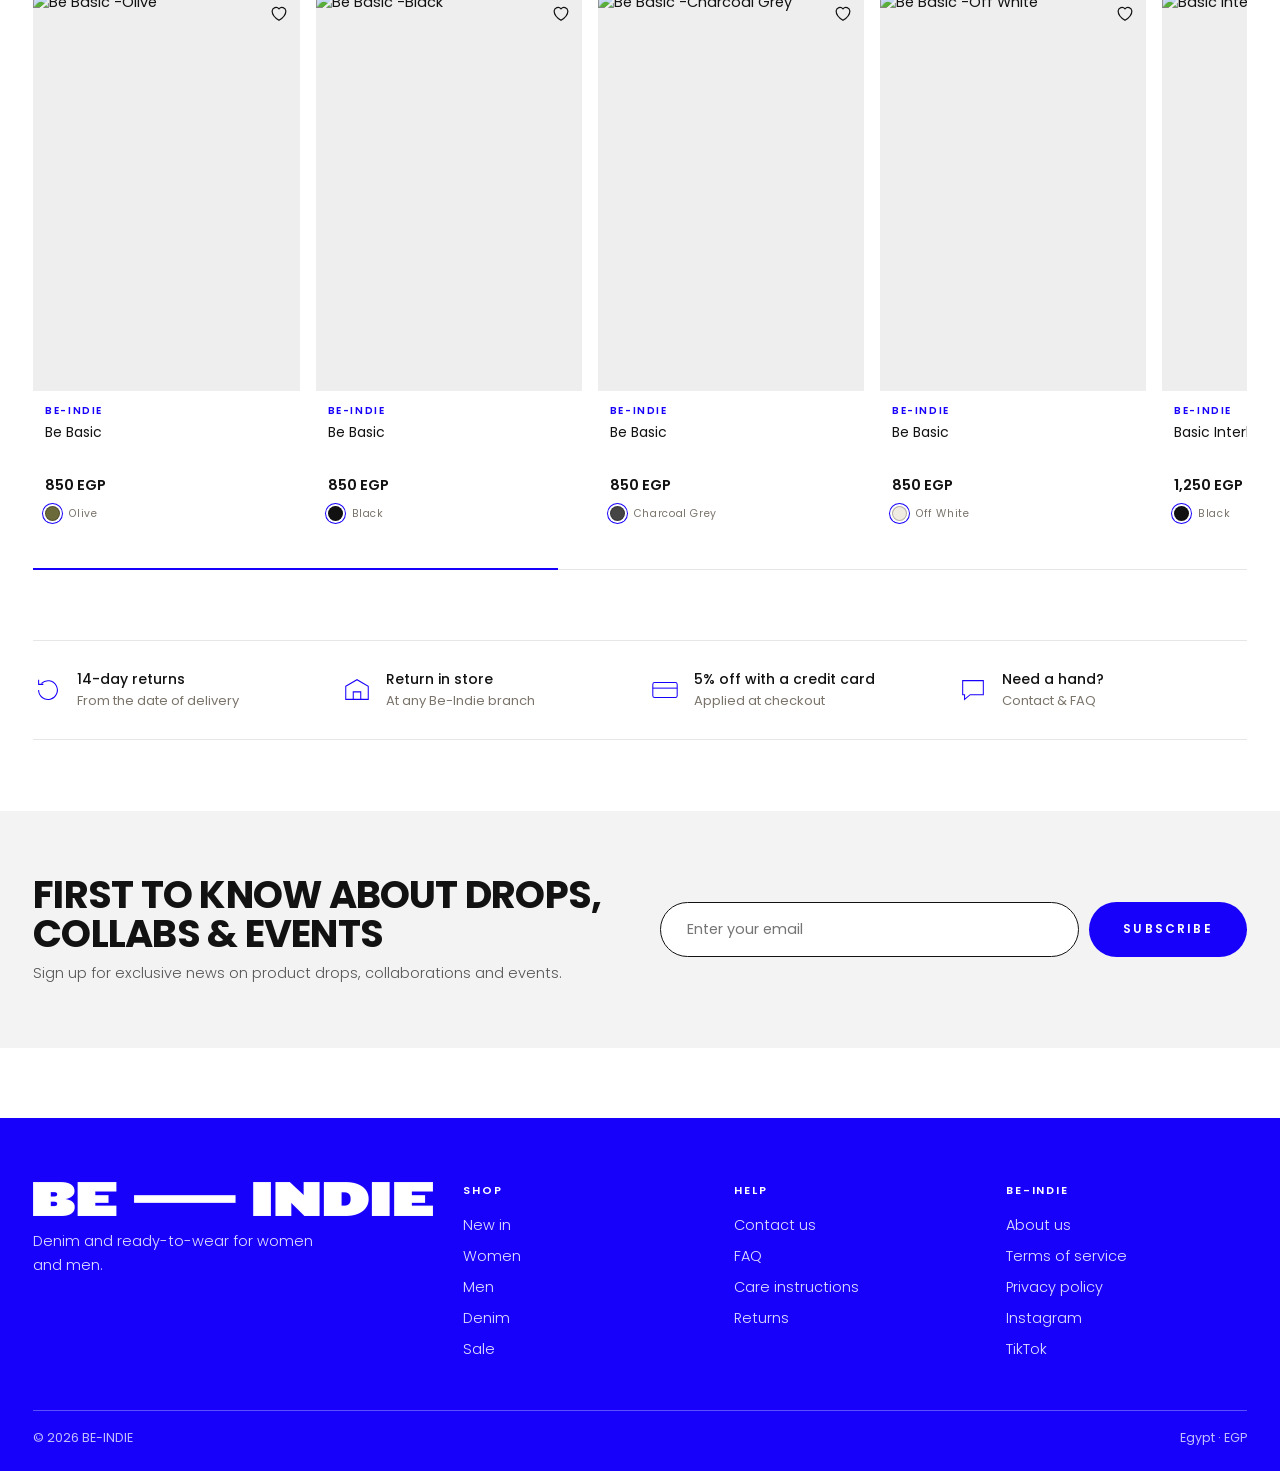
==== commit 660ac0f7: "Apply Be-Indie branding and remove the Better together section Real wordmark, electric blue (#1701FB" ====
--- a/index.html
+++ b/index.html
@@ -6,7 +6,7 @@
 <title>BE-INDIE | Denim & Ready-to-Wear</title>
 <link rel="preconnect" href="https://fonts.googleapis.com">
 <link rel="preconnect" href="https://fonts.gstatic.com" crossorigin>
-<link href="https://fonts.googleapis.com/css2?family=Italiana&family=Jost:wght@300;400;500;600&display=swap" rel="stylesheet">
+<link href="https://fonts.googleapis.com/css2?family=Poppins:ital,wght@0,300;0,400;0,500;0,600;0,700;0,800;1,600&display=swap" rel="stylesheet">
 <style>
 :root{
   --ink:#111; --bg:#fff; --warm:#f6f1eb; --line:#e4dfd8; --mute:#7a746b; --burg:#5e2626; --sale:#a8302c;
@@ -211,16 +211,18 @@
   .announce{font-size:11.5px}
 }
 </style>
+<link rel="stylesheet" href="brand.css">
 </head>
 <body>
 
-<div class="announce">Get 5% off when you pay with a credit card · 14-day returns, also in any Be-Indie store · <a href="#new">Shop new in</a></div>
+<div class="announce">Get 5% Off When You Pay with a Credit Card! →</div>
+<div class="announce blue">14-day returns, also in any Be-Indie store · <a href="#new">Shop new in</a></div>
 
 <header id="hdr">
   <div class="top">
     <div class="tabs"><a href="#" class="on">Womenswear</a><a href="#men">Menswear</a></div>
     <button class="burger" id="burger" aria-label="Menu"><svg width="24" height="24" viewBox="0 0 24 24" stroke="#111" fill="none" stroke-width="1.4"><path d="M3 7h18M3 12h18M3 17h18"/></svg></button>
-    <a href="#" class="logo">BE-INDIE</a>
+    <a href="#" class="logo"><img src="assets/be-indie-logo.png" alt="BE-INDIE"></a>
     <div class="util">
       <button class="ms" aria-label="Search"><svg viewBox="0 0 24 24"><circle cx="11" cy="11" r="6.5"/><path d="m16 16 4.5 4.5"/></svg></button>
       <a class="ar" href="#">العربية</a>
@@ -297,23 +299,6 @@
   <div class="rail" id="rPick"></div><div class="prog"><i></i></div>
 </section>
 
-<!-- COLLABS BLOCK -->
-<div class="burg">
-  <div>
-    <span class="eyebrow">Collaborations</span>
-    <h2>Better together</h2>
-    <p>Be-Indie works with designers and brands we admire. Limited collections, made in small runs — be first to know about every drop, collaboration and event.</p>
-    <a class="btn" href="#collabs">Shop collaborations</a>
-  </div>
-  <ul>
-    <li>Be-Indie × Form <small>12 pieces</small></li>
-    <li>Be-Indie × Kiki’s <small>26 pieces</small></li>
-    <li>Hind El Khodary × Be-Indie <small>9 pieces</small></li>
-    <li>Rizo × Be-Indie <small>8 pieces</small></li>
-    <li>Be-Indie × Mothernaked <small>1 piece</small></li>
-  </ul>
-</div>
-
 <!-- SALE -->
 <section id="sale">
   <div class="sh"><div><span class="eyebrow">End of season</span><h2>Up to 70% off</h2></div><a class="u" href="collection.html?c=sale">Shop the sale</a></div>
@@ -349,7 +334,7 @@
 
 <footer>
   <div class="cols">
-    <div><a href="#" class="logo">BE-INDIE</a><p class="a">Denim and ready-to-wear for women and men.</p></div>
+    <div><a href="#" class="logo"><img src="assets/be-indie-logo.png" alt="BE-INDIE"></a><p class="a">Denim and ready-to-wear for women and men.</p></div>
     <div><h4>Shop</h4><ul><li><a href="collection.html?c=new">New in</a></li><li><a href="collection.html?c=women">Women</a></li><li><a href="collection.html?c=men">Men</a></li><li><a href="collection.html?c=denim">Denim</a></li><li><a href="collection.html?c=sale">Sale</a></li></ul></div>
     <div><h4>Help</h4><ul><li><a href="#">Contact us</a></li><li><a href="#">FAQ</a></li><li><a href="#">Care instructions</a></li><li><a href="#">Returns</a></li></ul></div>
     <div><h4>Be-Indie</h4><ul><li><a href="#">About us</a></li><li><a href="#">Terms of service</a></li><li><a href="#">Privacy policy</a></li><li><a href="#">Instagram</a></li><li><a href="#">TikTok</a></li></ul></div>
--- a/brand.css
+++ b/brand.css
@@ -0,0 +1,130 @@
+/* Be-Indie brand layer: electric blue, Poppins, bold uppercase headlines, pill buttons.
+   Loaded after each page's own styles so it wins. Brand values taken from be-indie.com. */
+:root{--blue:#1701fb;--blue-dark:#0f00b8;--ink:#121212;--sale:#1701fb;--warm:#f3f3f3;--line:#e6e6e6;
+  --disp:'Poppins',system-ui,sans-serif;--sans:'Poppins',system-ui,sans-serif}
+body{font-family:var(--sans);font-size:14.5px}
+
+/* announcement: black bar + brand blue bar */
+.announce{background:var(--ink);font-weight:500;font-size:12.5px;padding:9px var(--gut)}
+.announce.blue{background:var(--blue)}
+
+/* header */
+.logo{padding:0;line-height:0;display:block}
+.logo img{height:30px;width:auto;object-fit:contain}
+.tabs a{color:var(--blue);text-transform:uppercase;font-size:12px;letter-spacing:.06em;font-weight:500;border-radius:999px}
+.tabs a.on{background:var(--blue);color:#fff}
+.menu nav>li>a{color:var(--blue);text-transform:uppercase;font-size:12.5px;font-weight:500;letter-spacing:.03em}
+.menu nav>li:hover>a{border-color:var(--blue)}
+.menu nav a.sale{color:var(--blue);font-weight:700}
+.util a,.util .ar{color:var(--blue);font-size:13px}
+.util svg,.search svg{stroke:var(--blue)}
+.cart i{background:var(--blue)}
+.search{border-color:var(--blue)}
+.search input{font-size:13.5px}
+.mega h5{color:var(--blue)}
+.mega .tile span{font-size:20px}
+.drawer li a{text-transform:uppercase;font-size:15px;font-weight:500;color:var(--blue)}
+
+/* display type: bold uppercase Poppins */
+.sh h2,.chead h1,.info2 h1,.hero h1,.fit .t b,.news h2,.mega .tile span,.empty h3,.mc header b,.fdr-top b{
+  font-family:var(--disp);font-weight:700;text-transform:uppercase;letter-spacing:-.02em;line-height:1.02}
+.hero h1{font-weight:800;font-size:clamp(44px,9.2vw,150px);letter-spacing:-.025em;color:#fff}
+.sh h2{font-size:clamp(28px,3.4vw,52px)}
+.chead h1{font-size:clamp(38px,5vw,76px)}
+.info2 h1{font-size:clamp(24px,2.6vw,38px);letter-spacing:-.01em}
+.fit .t b{font-size:clamp(26px,3vw,46px)}
+.news h2{font-size:clamp(26px,3vw,44px)}
+.mc header b,.fdr-top b{font-size:20px}
+.empty h3{font-size:26px}
+.cat b{font-family:var(--disp);font-weight:600;text-transform:uppercase;font-size:clamp(13px,1.2vw,16px);letter-spacing:.04em;margin-top:12px}
+.eyebrow{color:var(--blue);font-weight:600;letter-spacing:.16em}
+.hero .copy .eyebrow,.fit .t .eyebrow{color:#fff}
+.u{color:var(--blue);border-bottom-color:var(--blue);font-weight:600}
+.sh .u{margin-bottom:6px}
+
+/* hero */
+.hero::before{background:linear-gradient(180deg,rgba(10,10,40,.18),rgba(10,10,40,.5))}
+.hero .cta{gap:14px}
+.hero .cta .u{color:#fff;border:1.5px solid #fff;border-radius:999px;padding:14px 30px;font-size:12px;letter-spacing:.12em;transition:all .2s}
+.hero .cta .u:first-child{background:#fff;color:var(--blue)}
+.hero .cta .u:hover{background:var(--blue);border-color:var(--blue);color:#fff}
+
+/* carousels */
+.arrows button{border-color:var(--blue);color:var(--blue)}
+.arrows button:hover{background:var(--blue);color:#fff}
+.prog i{background:var(--blue)}
+.band{background:#fff}
+.band span{font-family:var(--sans);font-style:normal;text-transform:uppercase;letter-spacing:.04em;font-size:clamp(16px,1.9vw,26px);color:var(--ink)}
+.band .w1{font-weight:800}.band .w2{font-weight:300}.band .w3{font-weight:600;font-style:italic}.band .w4{font-weight:500;letter-spacing:.3em}
+.band .x{color:var(--blue);font-size:18px}
+
+/* cards */
+.card .br{color:var(--blue);font-weight:600}
+.card .nm{font-weight:400;font-size:14px}
+.card .pr{font-weight:600}
+.badge{background:var(--blue);font-weight:600;letter-spacing:.06em}
+.badge.n{background:var(--ink)}
+.card .sv{color:var(--blue);font-weight:500}
+.sw i{box-shadow:0 0 0 2px #fff,0 0 0 3px var(--blue)}
+.fit::after{background:linear-gradient(0deg,rgba(10,10,40,.7),rgba(10,10,40,.05) 62%)}
+
+/* buttons: pills */
+.btn,.btn2,.add,.news button,.fdr-ft button,.mc .ft .add{border-radius:999px}
+.add,.news button,.fdr-ft button{background:var(--blue);font-weight:600}
+.add:hover{background:var(--blue-dark)}
+.btn2{border-color:var(--blue);color:var(--blue);font-weight:600}
+.btn2:hover{background:var(--blue);color:#fff}
+.wish{border-radius:50%;border-color:var(--blue)}
+.wish svg{stroke:var(--blue)}
+
+/* trust + newsletter + footer */
+.trust svg{stroke:var(--blue)}
+.news{background:var(--warm)}
+.news form{gap:10px}
+.news input{border-radius:999px;border:1px solid var(--ink);padding:16px 26px}
+.news button{padding:0 34px}
+footer{background:var(--blue);color:#fff;margin-top:clamp(44px,5.5vw,84px)}
+footer .logo img{height:34px;filter:brightness(0) invert(1)}
+footer p.a,footer li{color:rgba(255,255,255,.88)}
+footer h4{color:#fff}
+footer li a:hover{color:#fff;text-decoration:underline}
+footer .bot{border-top-color:rgba(255,255,255,.3);color:rgba(255,255,255,.75)}
+.trust{margin-bottom:0}
+.news{margin-bottom:0}
+
+/* product page */
+.price em{color:var(--blue)}
+.thumbs button.on{border-color:var(--blue)}
+.sws a.on{border-color:var(--blue);box-shadow:0 0 0 1px var(--blue)}
+.sizes button{border-radius:999px;height:46px}
+.sizes button.on{background:var(--blue);border-color:var(--blue)}
+.sizes button:hover:not(:disabled){border-color:var(--blue)}
+.msg{color:var(--blue);font-weight:500}
+.perks svg{stroke:var(--blue)}
+.acc summary{font-weight:600}
+
+/* collection page */
+.qc a{border-radius:999px;color:var(--blue);border-color:#cfcbf5;font-weight:500;font-size:13px}
+.qc a:hover{border-color:var(--blue)}
+.qc a.on{background:var(--blue);border-color:var(--blue);color:#fff}
+.fbtn,.fg summary,.tg{color:var(--ink);font-weight:600}
+.fbtn svg{stroke:var(--blue)}
+.fbtn i{background:var(--blue)}
+.ck input:checked{background:var(--blue);border-color:var(--blue)}
+.szg button{border-radius:999px}
+.szg button.on{background:var(--blue);border-color:var(--blue)}
+.tg.on .sw2{background:var(--blue)}
+.clg button.on i{box-shadow:0 0 0 2px #fff,0 0 0 3px var(--blue)}
+.chips button{border-radius:999px;background:#eceaff;color:var(--blue);font-weight:500}
+.chips button:hover{background:#dedbff}
+.chips .clr{background:none;color:var(--ink)}
+.more .pb i{background:var(--blue)}
+.sort select{border-radius:999px;border-color:#cfcbf5}
+.pr2 input{border-radius:999px}
+
+@media (max-width:1100px){.logo img{height:26px}}
+@media (max-width:700px){
+  .hero h1{font-size:14.5vw;line-height:.95;white-space:normal}
+  .logo img{height:22px}
+  .news form{gap:10px}.news input{border-right:1px solid var(--ink)}
+}
